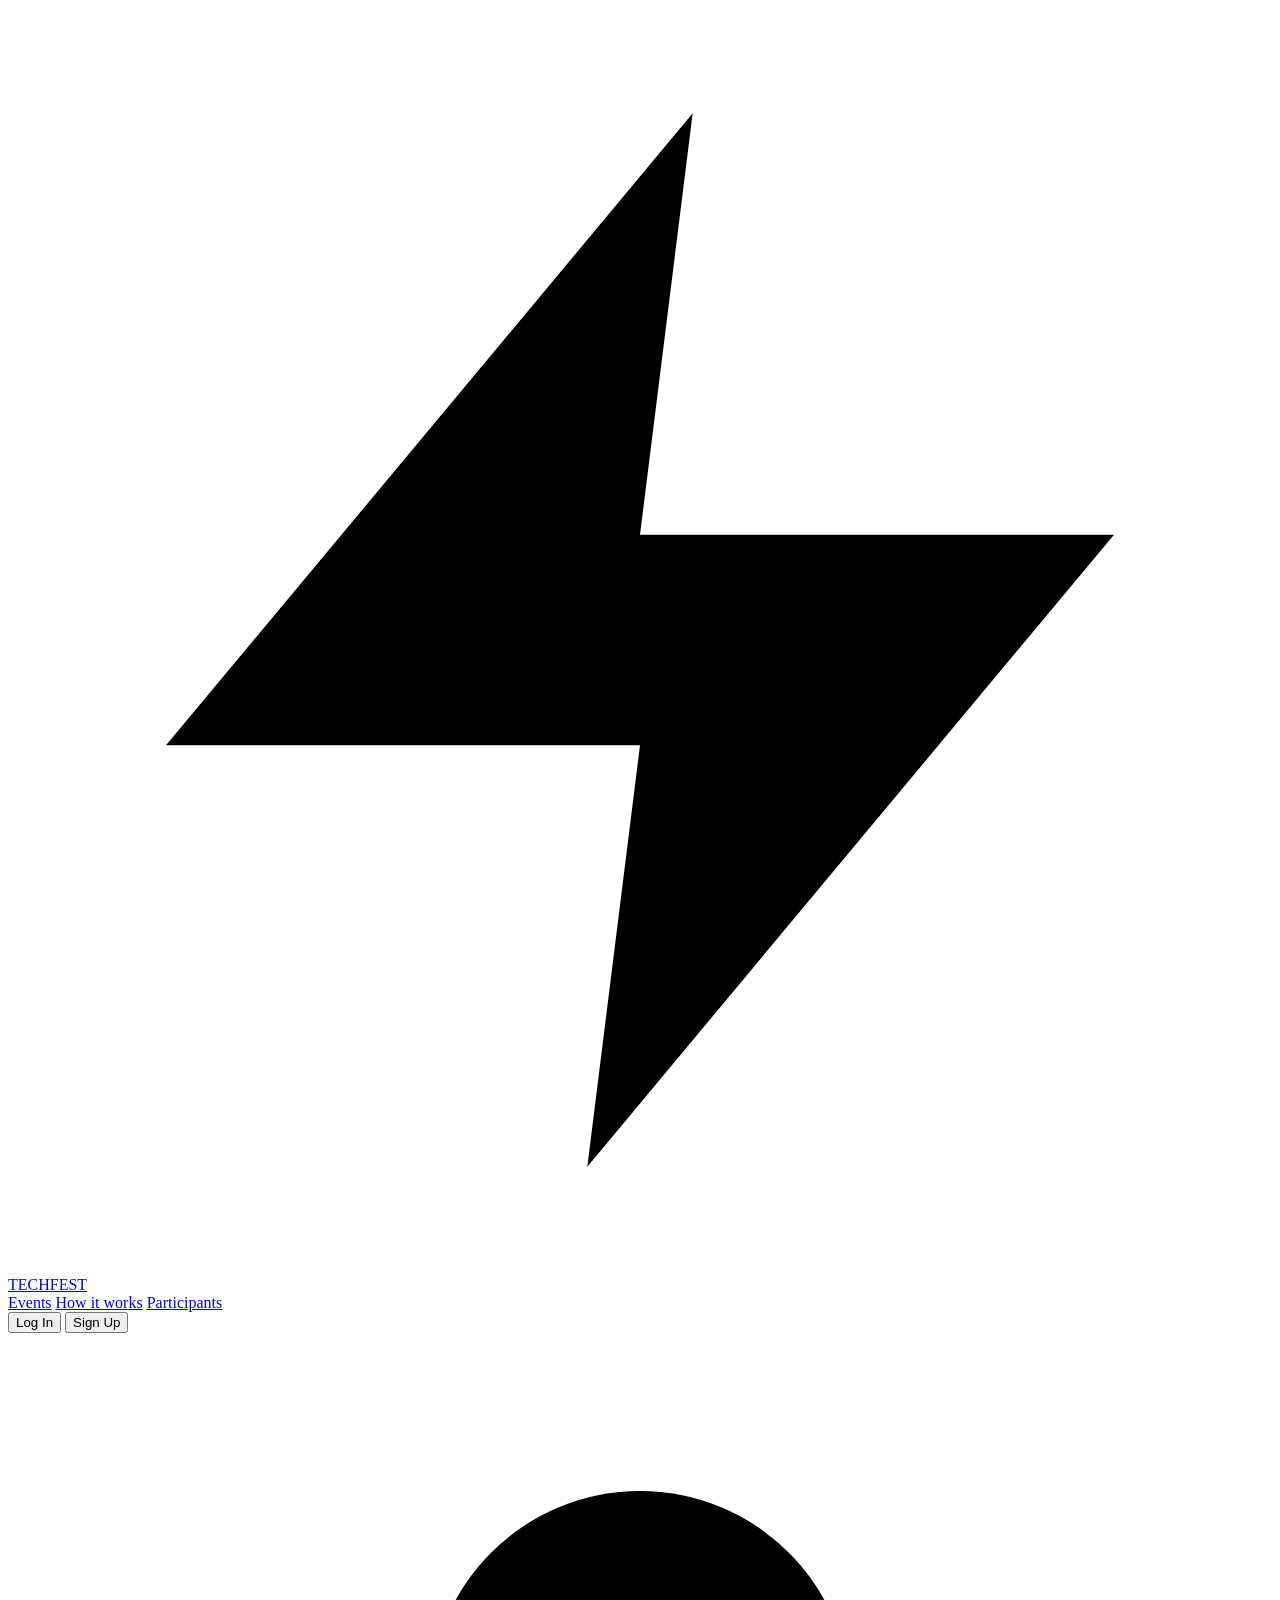
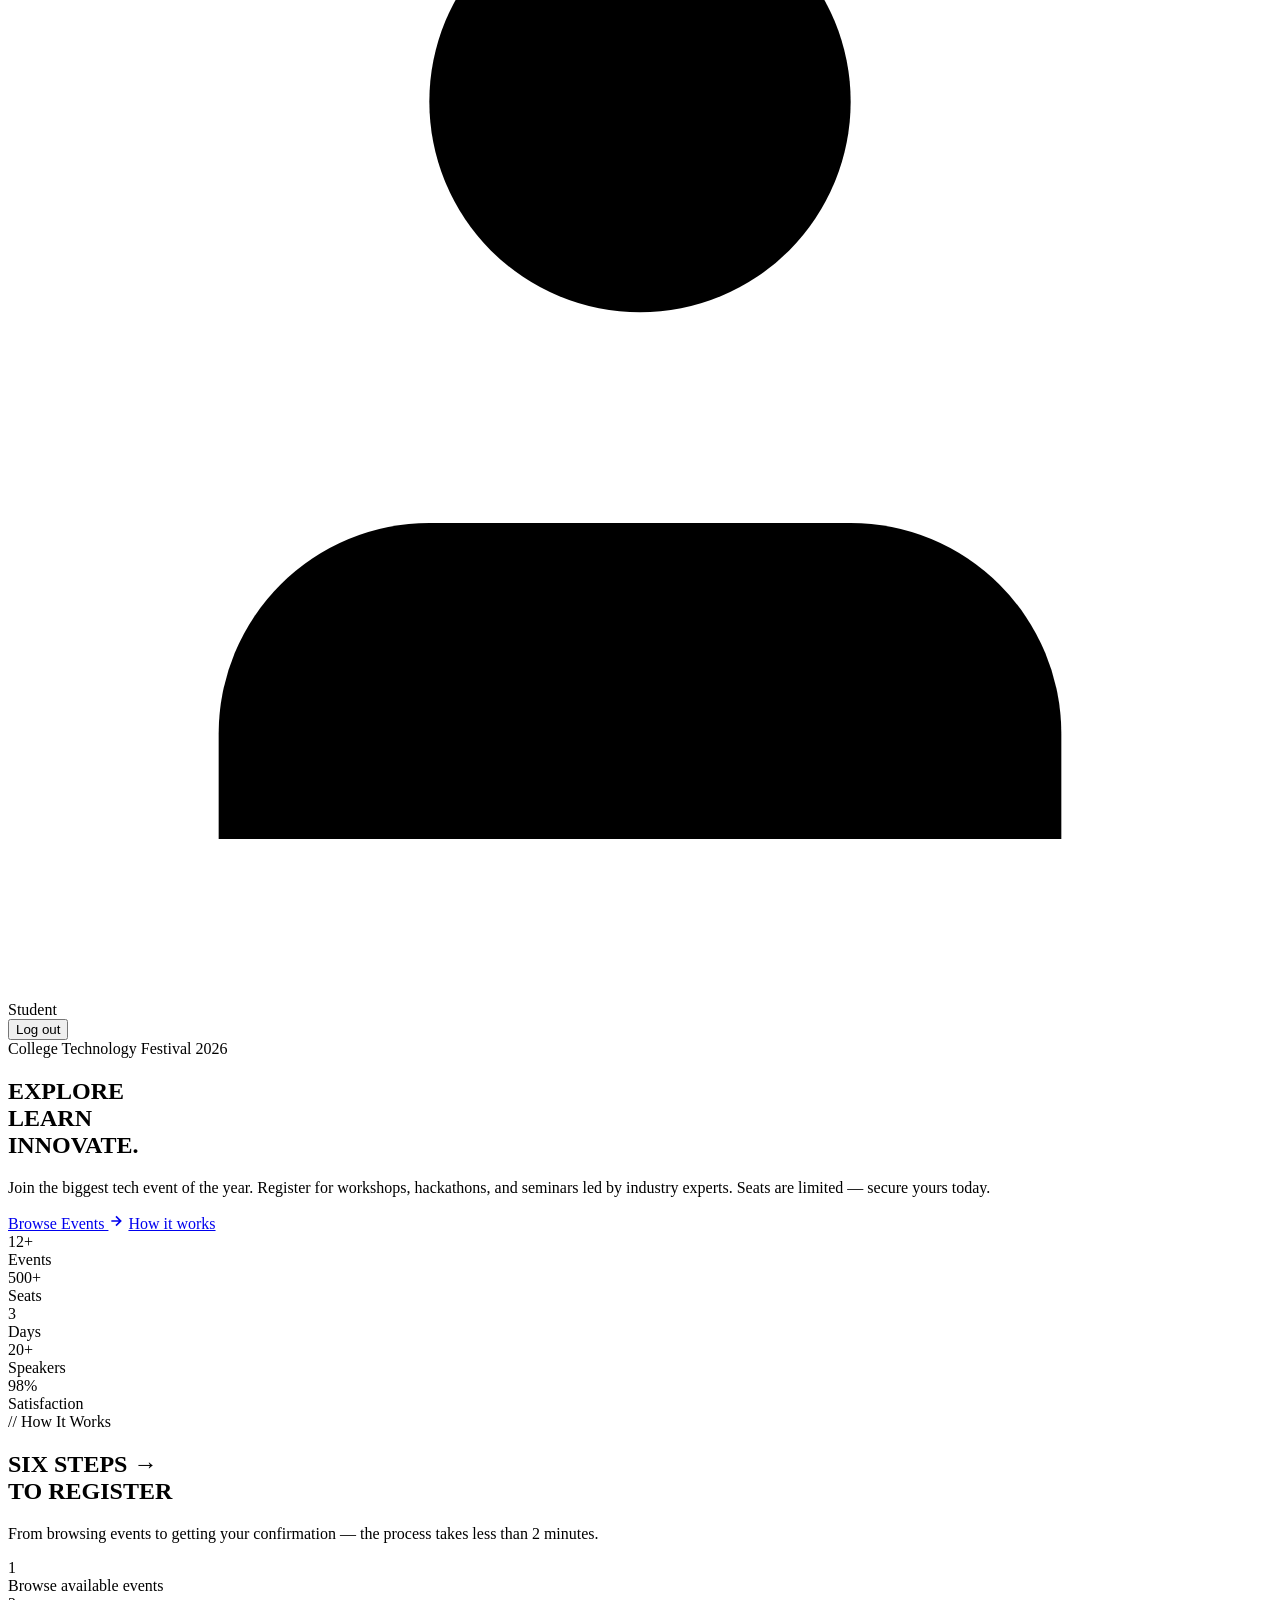
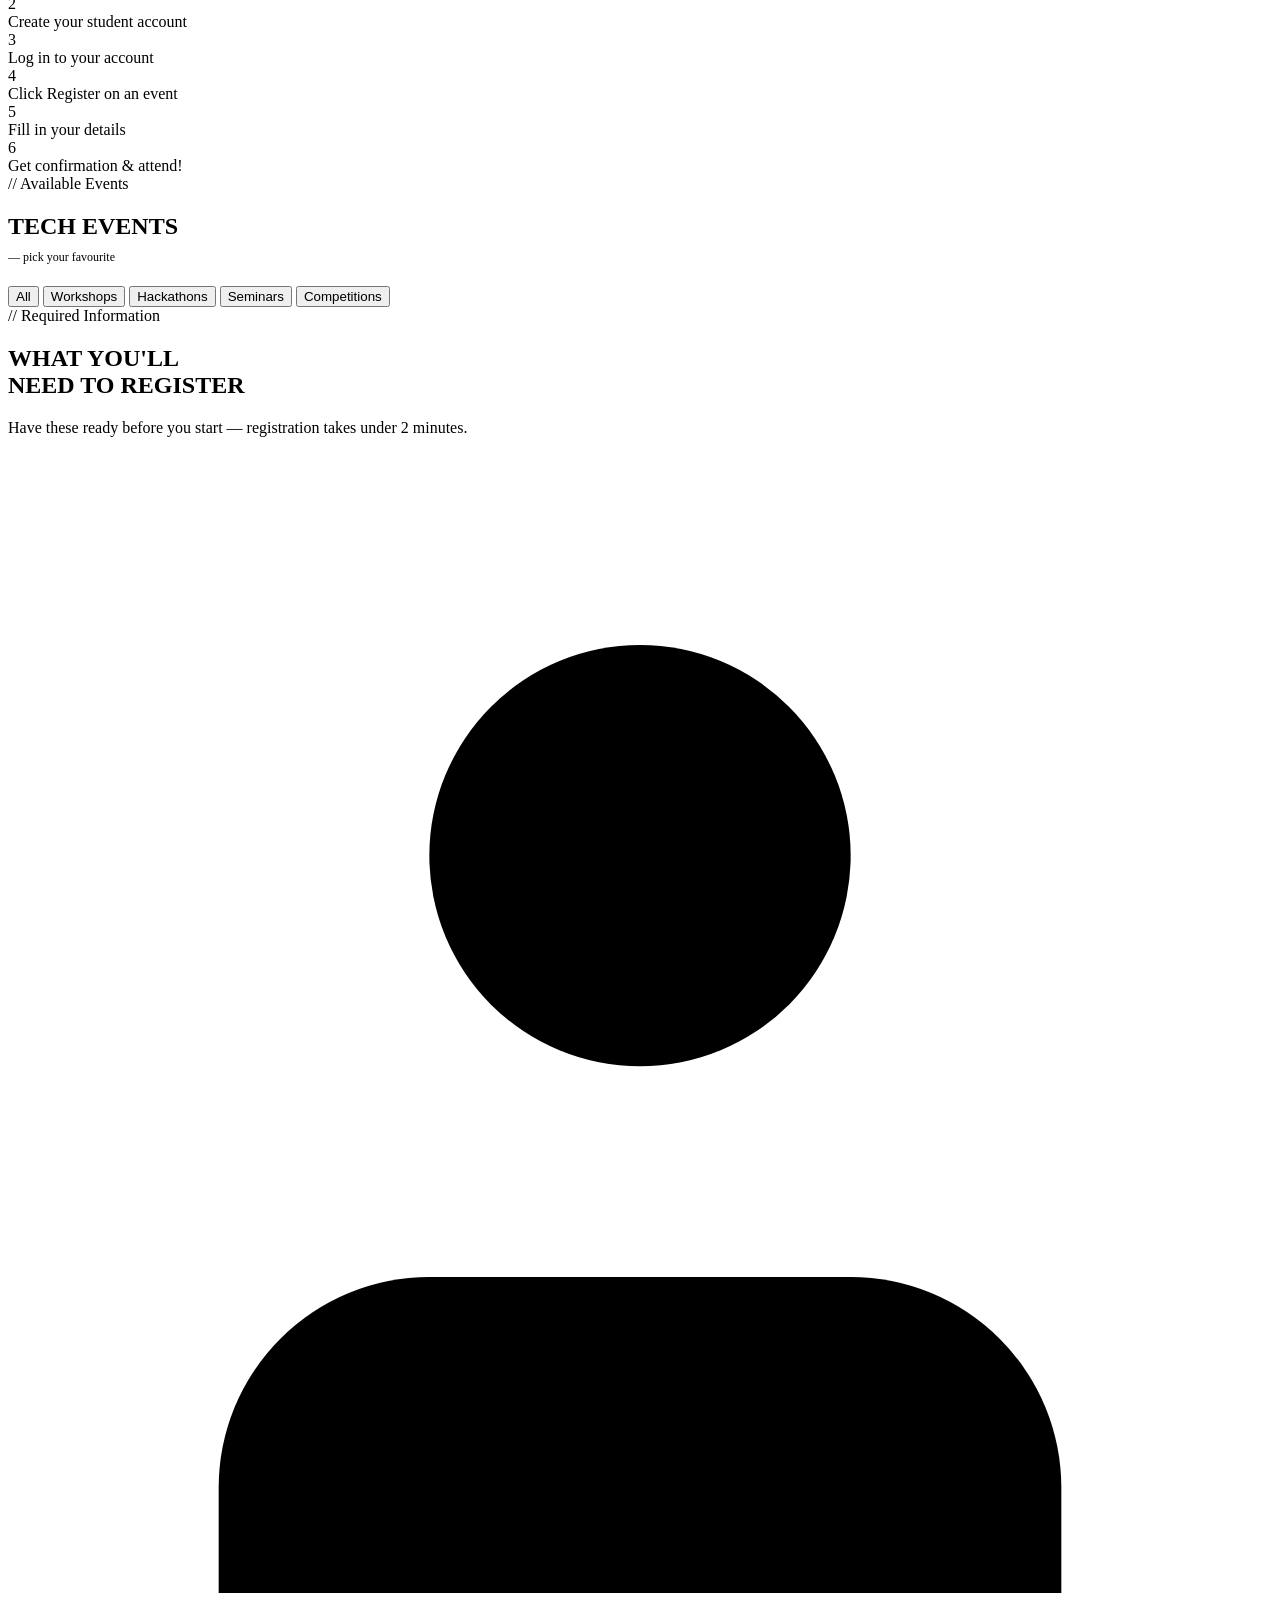
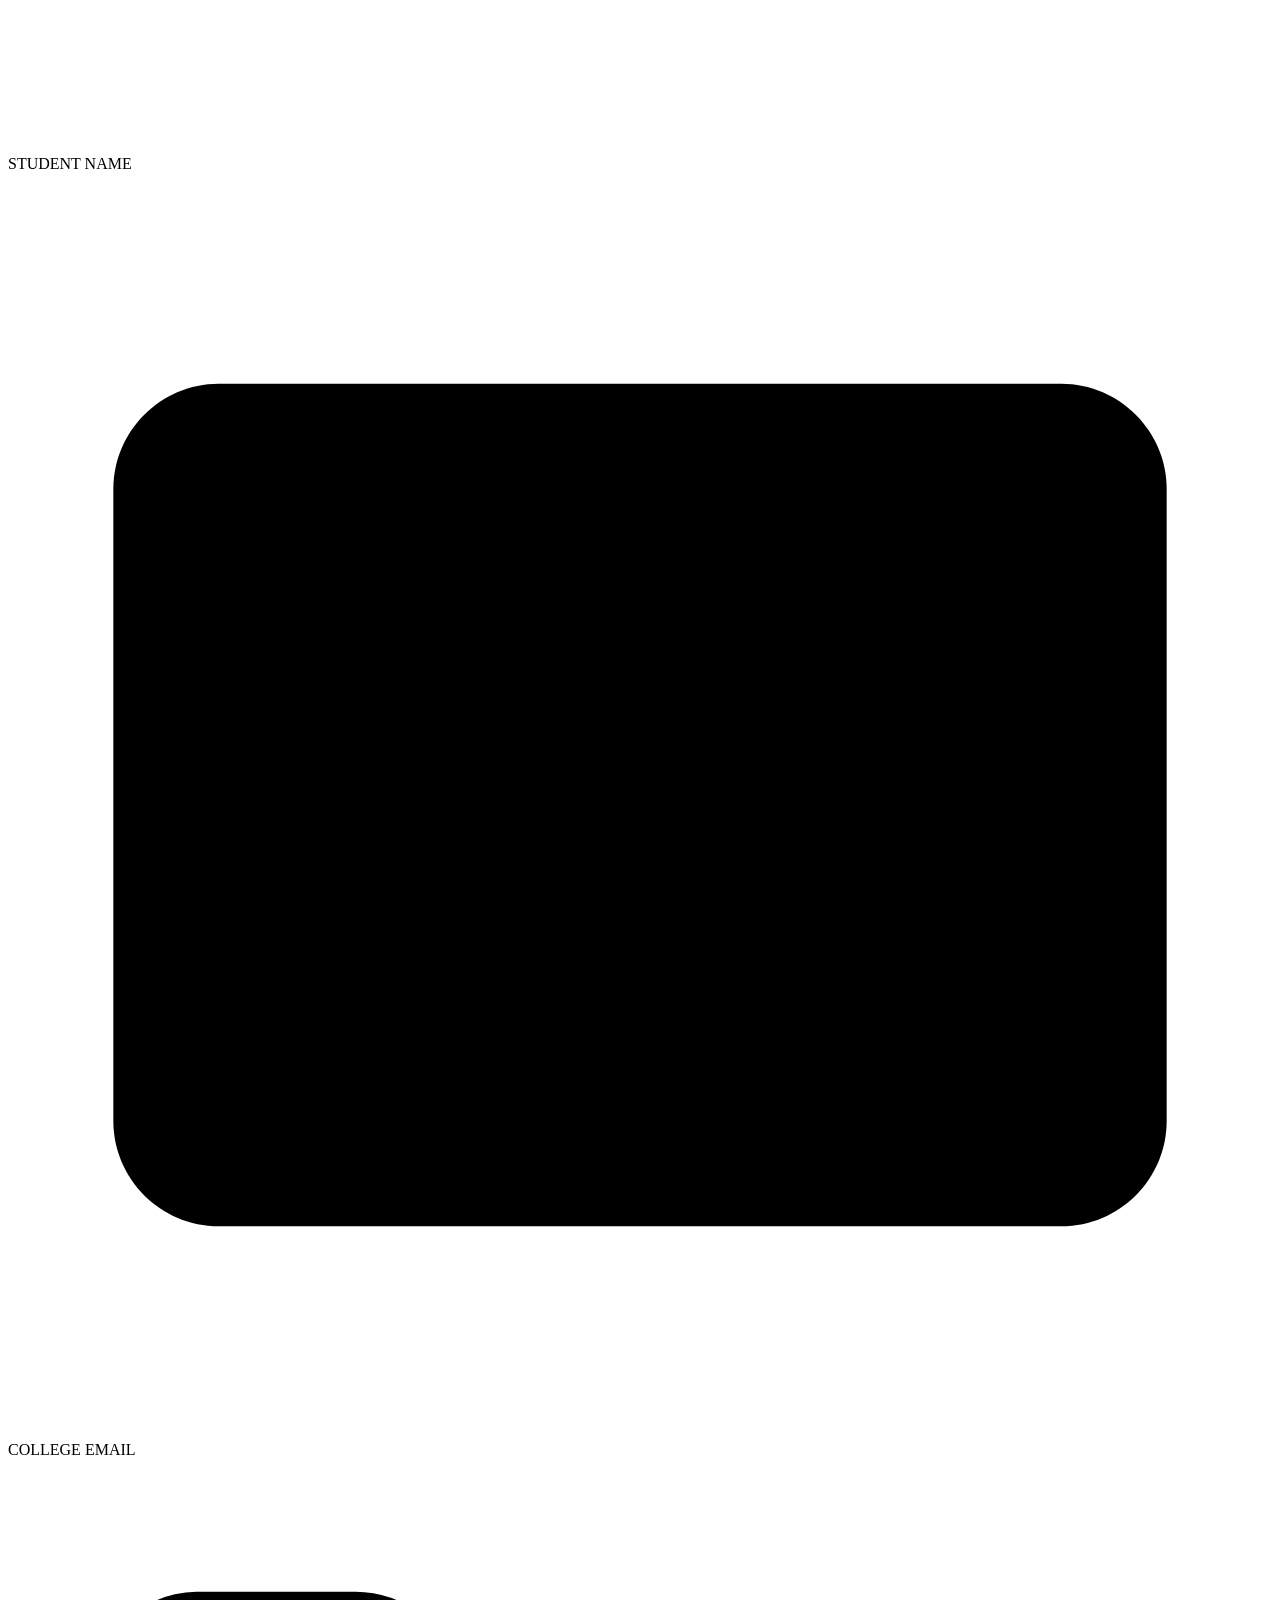
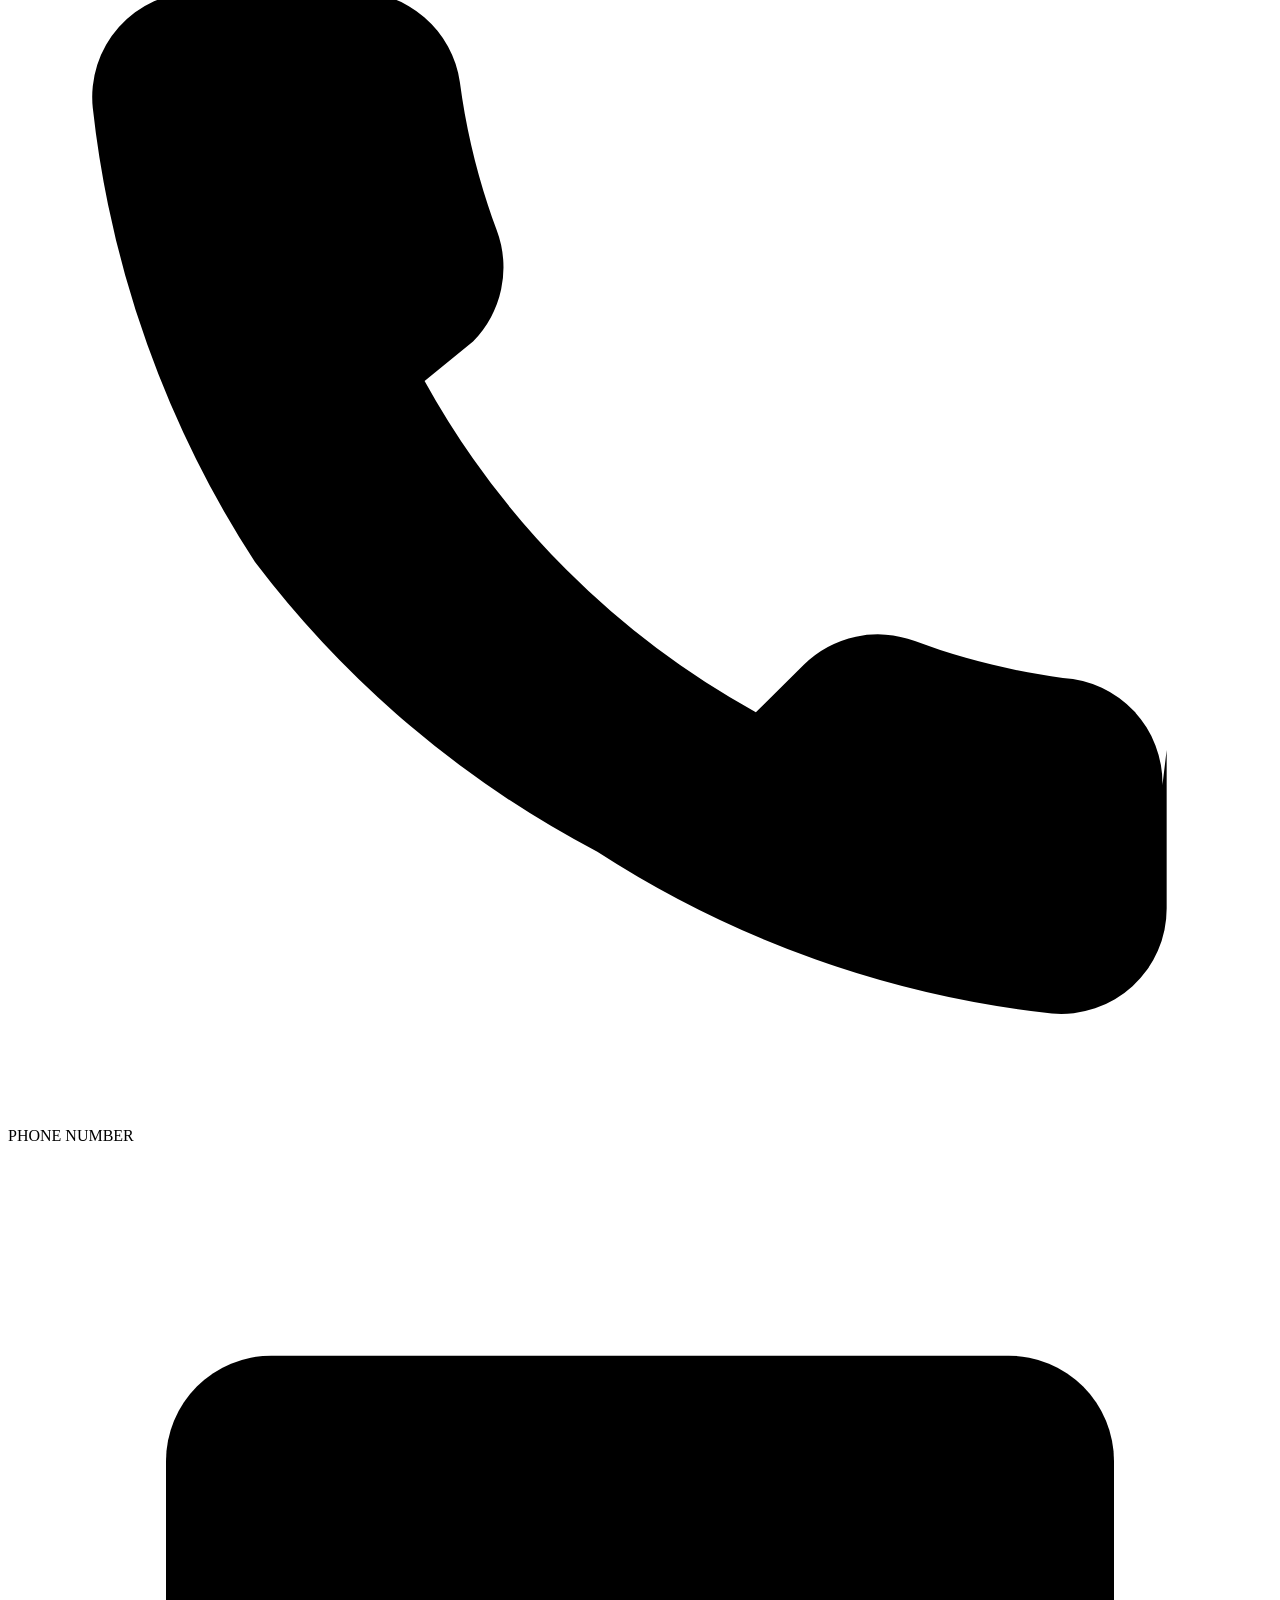
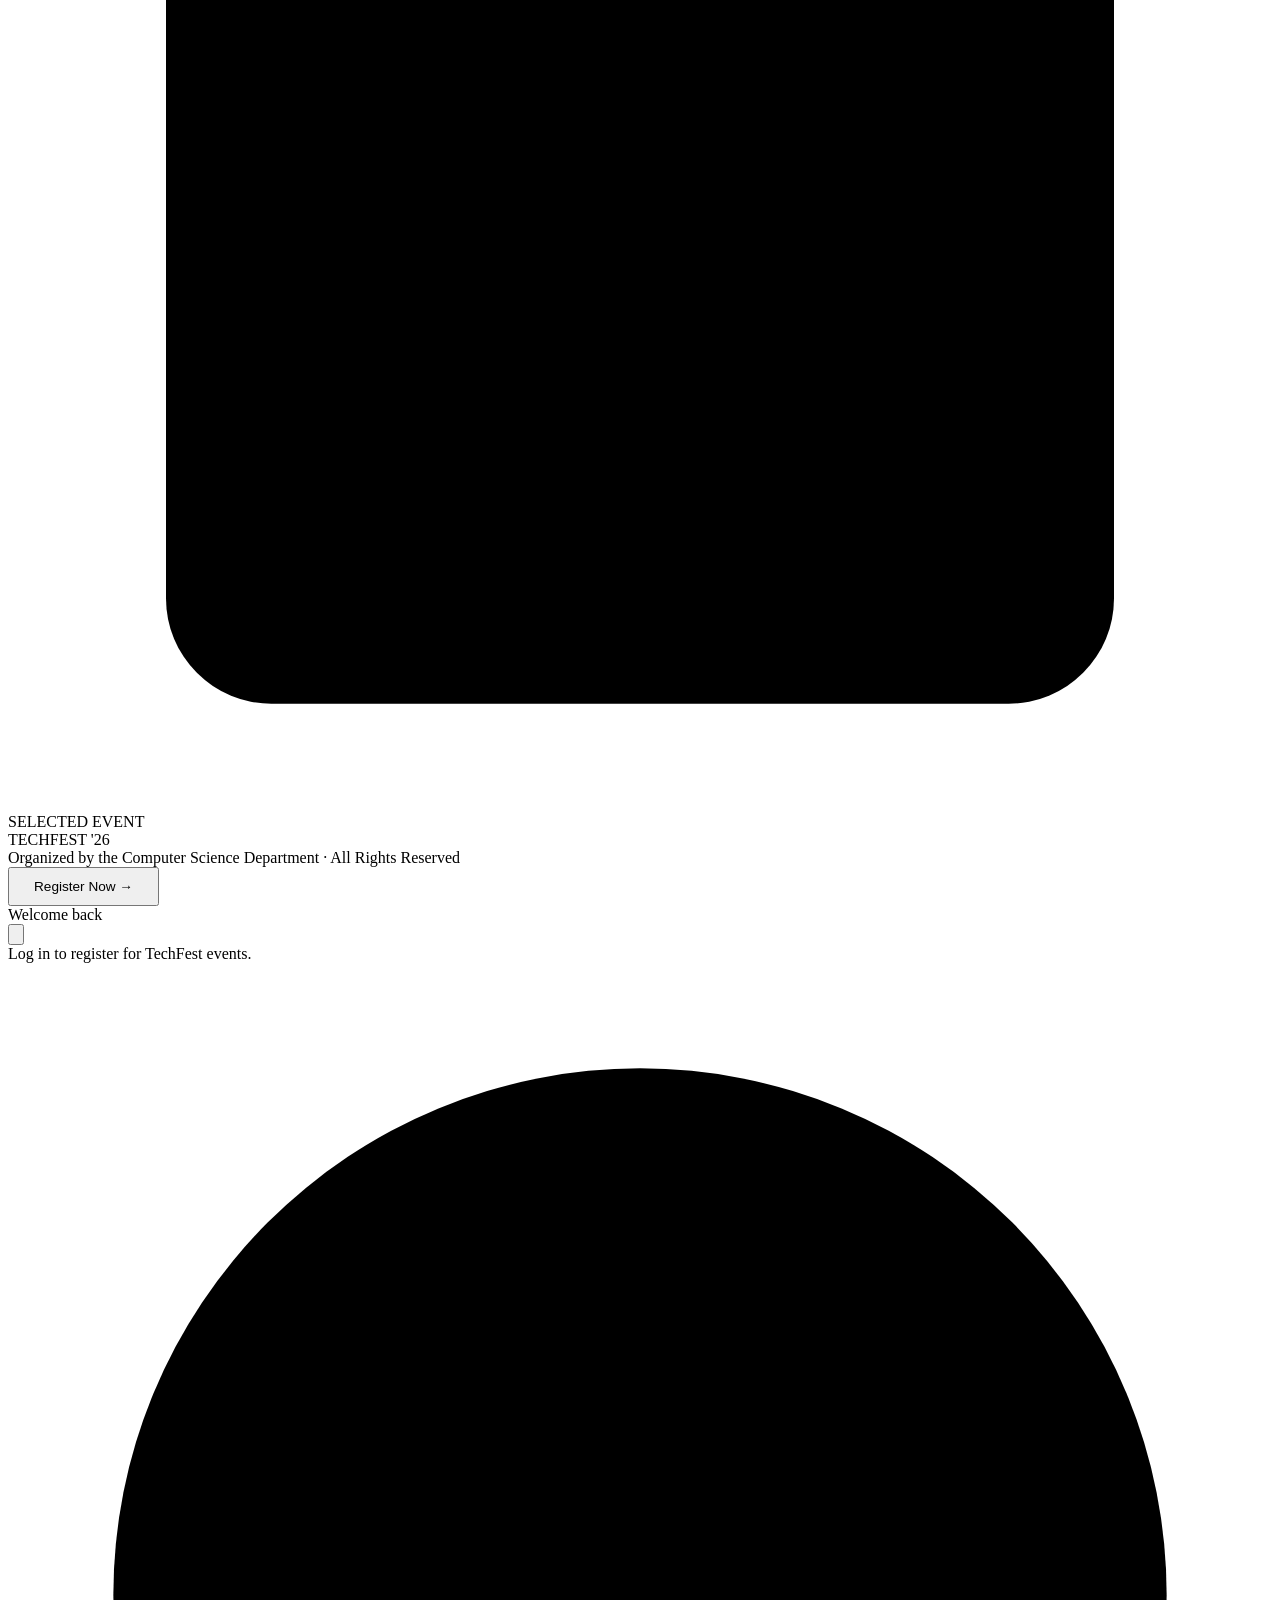
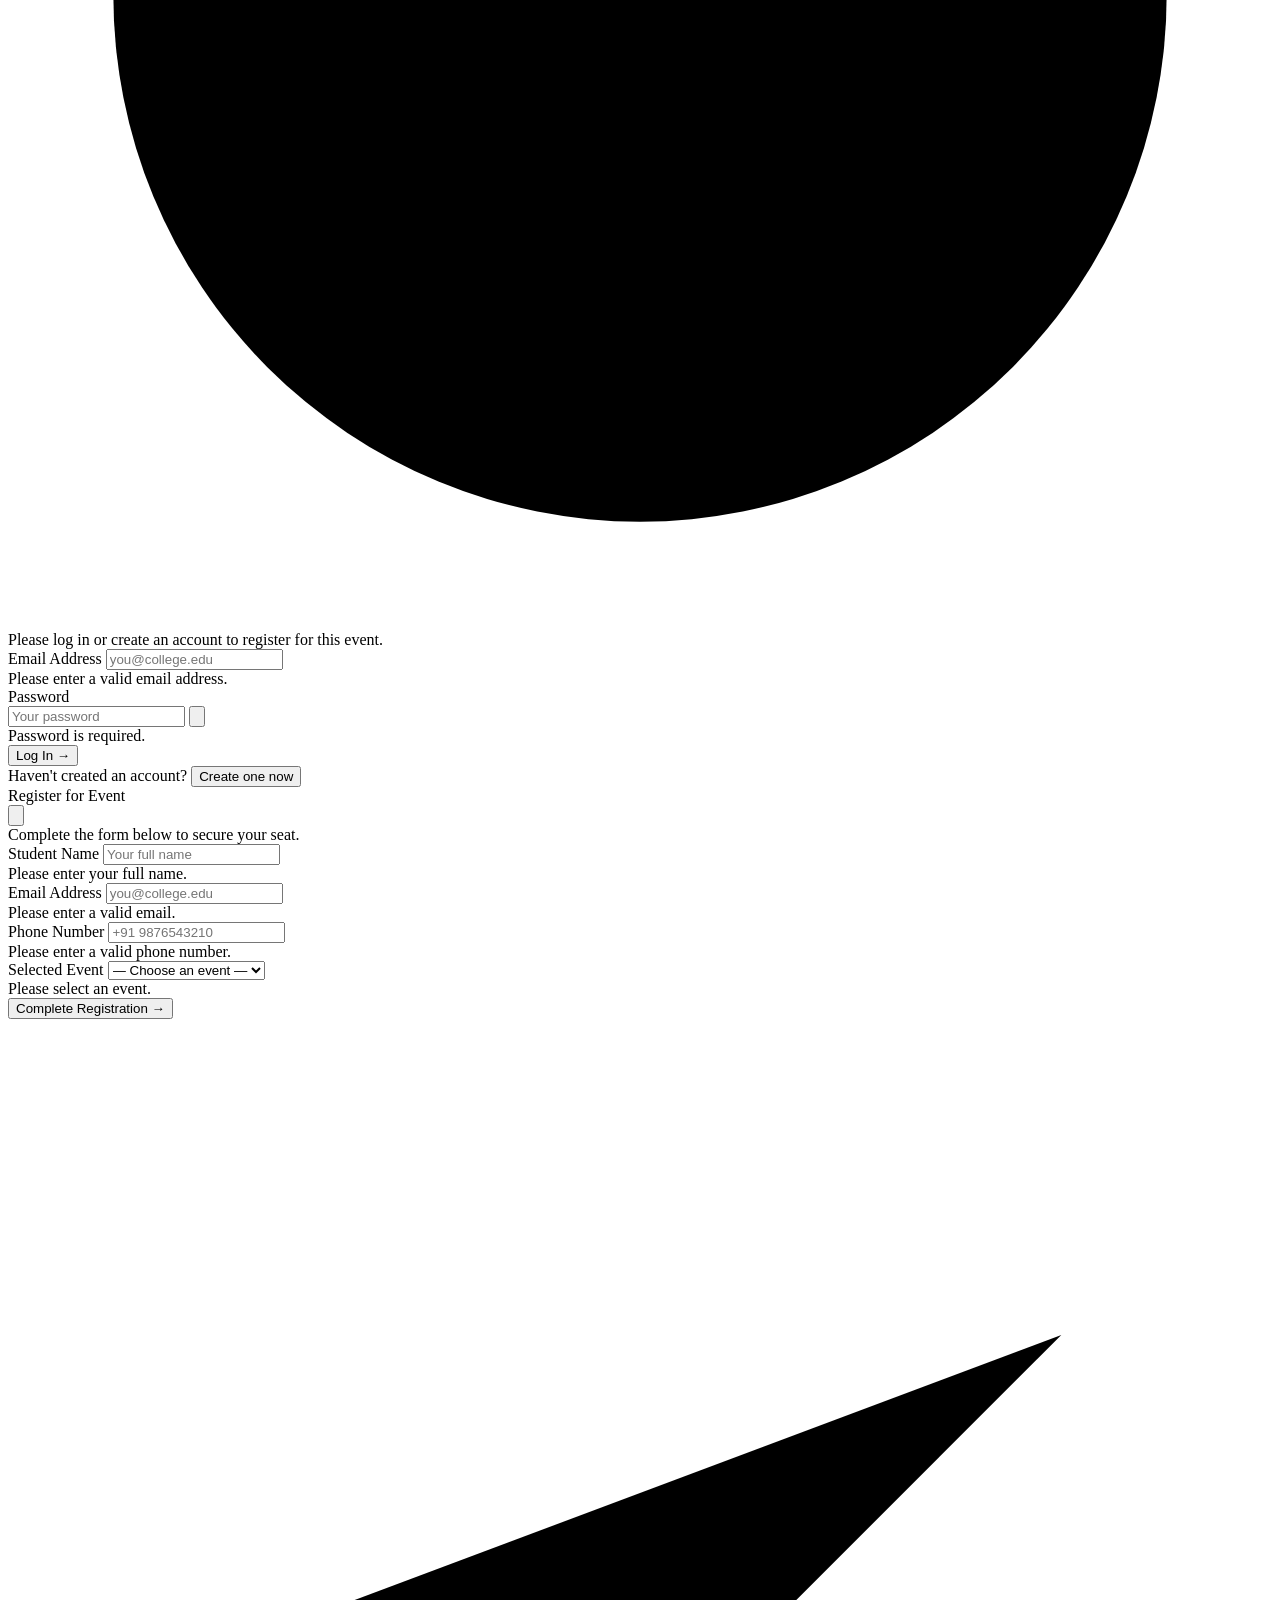
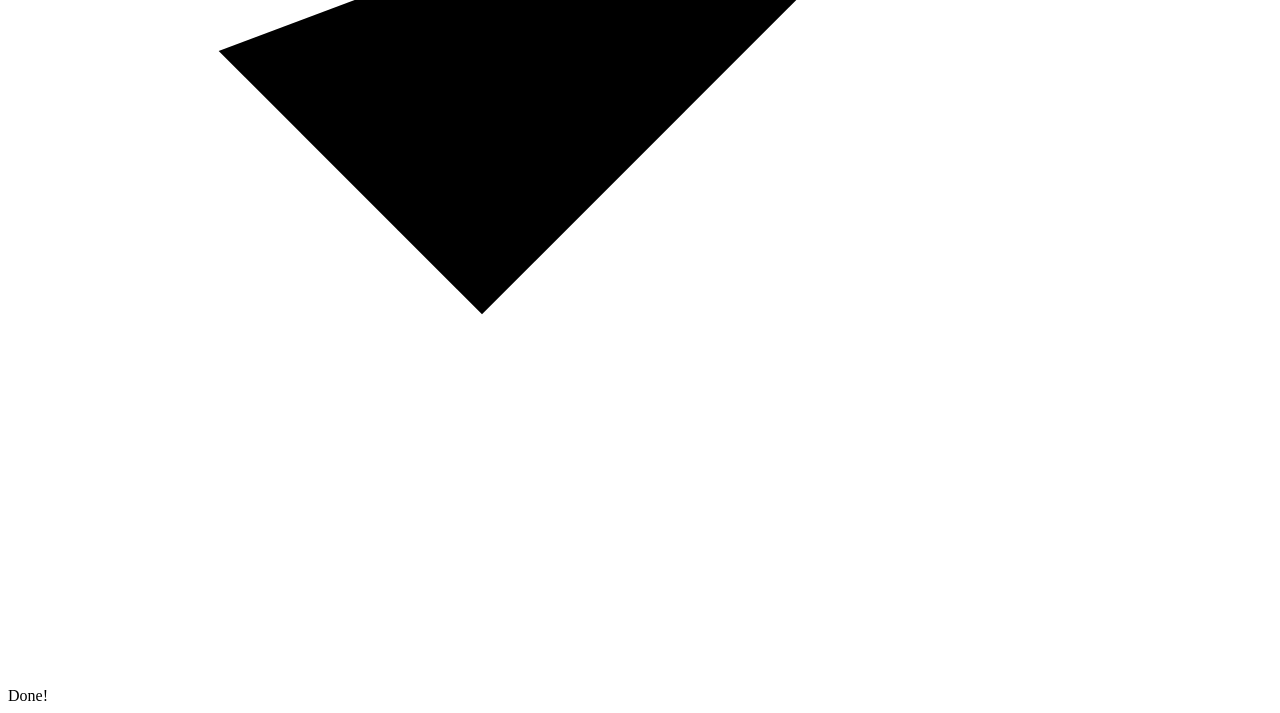
==== Frontend/index.html @ 097c116a "feat: Add index.html (landing page)" ====
<!DOCTYPE html>
<html lang="en">

<head>
    <meta charset="UTF-8" />
    <meta name="viewport" content="width=device-width, initial-scale=1.0" />
    <title>TechFest — College Technology Festival</title>
    <link
        href="https://fonts.googleapis.com/css2?family=Syne:wght@400;600;700;800&family=DM+Sans:ital,wght@0,300;0,400;0,500;1,300&display=swap"
        rel="stylesheet" />
    <link rel="stylesheet" href="style.css" />
</head>

<body>

    <!-- NAV -->
    <nav>
        <a href="#" class="nav-logo">
            <div class="dot"><svg viewBox="0 0 24 24">
                    <path d="M13 2L3 14h9l-1 8 10-12h-9l1-8z" />
                </svg></div>
            TECHFEST
        </a>
        <div class="nav-links">
            <a href="#events">Events</a>
            <a href="#steps">How it works</a>
            <a href="#participants">Participants</a>
        </div>
        <!-- Guest buttons -->
        <div class="nav-auth" id="navGuest">
            <button class="btn-nav-login" onclick="openAuthModal('login')">Log In</button>
            <button class="btn-nav-signup" onclick="openAuthModal('signup')">Sign Up</button>
        </div>
        <!-- Logged-in state -->
        <div class="nav-user" id="navUser">
            <div class="user-pill">
                <svg viewBox="0 0 24 24" stroke-width="2">
                    <path d="M20 21v-2a4 4 0 0 0-4-4H8a4 4 0 0 0-4 4v2" />
                    <circle cx="12" cy="7" r="4" />
                </svg>
                <span id="navUserName">Student</span>
            </div>
            <button class="btn-logout" onclick="logout()">Log out</button>
        </div>
    </nav>

    <!-- HERO -->
    <section class="hero">
        <div>
            <div class="hero-tag"><span></span> College Technology Festival 2026</div>
            <h1 class="hero-title">
                EXPLORE<br>
                <span class="outline">LEARN</span><br>
                <span class="accent">INNOVATE.</span>
            </h1>
            <p class="hero-sub">Join the biggest tech event of the year. Register for workshops, hackathons, and
                seminars led by industry experts. Seats are limited — secure yours today.</p>
            <div class="hero-btns">
                <a href="#events" class="btn-primary">Browse Events <svg width="16" height="16" viewBox="0 0 24 24"
                        fill="none" stroke="currentColor" stroke-width="2.5">
                        <path d="M5 12h14M12 5l7 7-7 7" />
                    </svg></a>
                <a href="#steps" class="btn-ghost">How it works</a>
            </div>
        </div>
    </section>

    <!-- STATS -->
    <div class="stats-strip">
        <div class="stat">
            <div class="stat-num">12+</div>
            <div class="stat-label">Events</div>
        </div>
        <div class="stat-divider"></div>
        <div class="stat">
            <div class="stat-num">500+</div>
            <div class="stat-label">Seats</div>
        </div>
        <div class="stat-divider"></div>
        <div class="stat">
            <div class="stat-num">3</div>
            <div class="stat-label">Days</div>
        </div>
        <div class="stat-divider"></div>
        <div class="stat">
            <div class="stat-num">20+</div>
            <div class="stat-label">Speakers</div>
        </div>
        <div class="stat-divider"></div>
        <div class="stat">
            <div class="stat-num">98%</div>
            <div class="stat-label">Satisfaction</div>
        </div>
    </div>

    <!-- STEPS -->
    <section class="steps-section" id="steps">
        <div class="steps-header fade-up">
            <div>
                <div class="section-tag">// How It Works</div>
                <h2 class="section-title">SIX STEPS <span style="color:var(--green)">→</span><br>TO REGISTER</h2>
            </div>
            <p class="section-sub">From browsing events to getting your confirmation — the process takes less than 2
                minutes.</p>
        </div>
        <div class="steps-grid fade-up">
            <div class="step">
                <div class="step-num active">1</div>
                <div class="step-label">Browse available events</div>
            </div>
            <div class="step">
                <div class="step-num">2</div>
                <div class="step-label">Create your student account</div>
            </div>
            <div class="step">
                <div class="step-num">3</div>
                <div class="step-label">Log in to your account</div>
            </div>
            <div class="step">
                <div class="step-num">4</div>
                <div class="step-label">Click Register on an event</div>
            </div>
            <div class="step">
                <div class="step-num">5</div>
                <div class="step-label">Fill in your details</div>
            </div>
            <div class="step">
                <div class="step-num">6</div>
                <div class="step-label">Get confirmation &amp; attend!</div>
            </div>
        </div>
    </section>

    <!-- EVENTS -->
    <section id="events">
        <div class="events-header fade-up">
            <div>
                <div class="section-tag">// Available Events</div>
                <h2 class="section-title">TECH EVENTS<br><span
                        style="font-size:0.5em;color:var(--gray);font-weight:400;letter-spacing:0">— pick your
                        favourite</span></h2>
            </div>
            <div class="category-tabs">
                <button class="tab-btn active" onclick="filterEvents('all',this)">All</button>
                <button class="tab-btn" onclick="filterEvents('workshop',this)">Workshops</button>
                <button class="tab-btn" onclick="filterEvents('hackathon',this)">Hackathons</button>
                <button class="tab-btn" onclick="filterEvents('seminar',this)">Seminars</button>
                <button class="tab-btn" onclick="filterEvents('competition',this)">Competitions</button>
            </div>
        </div>
        <div class="events-grid" id="eventsGrid"></div>
    </section>

    <!-- REQUIREMENTS -->
    <section class="docs-section" id="requirements">
        <div class="fade-up">
            <div class="section-tag">// Required Information</div>
            <h2 class="section-title">WHAT YOU'LL<br><span style="color:var(--green)">NEED TO REGISTER</span></h2>
            <p class="section-sub" style="margin-bottom:0">Have these ready before you start — registration takes under
                2 minutes.</p>
        </div>
        <div class="docs-pills fade-up" style="margin-top:50px">
            <div class="doc-pill"><svg viewBox="0 0 24 24" stroke-width="2">
                    <path d="M20 21v-2a4 4 0 0 0-4-4H8a4 4 0 0 0-4 4v2" />
                    <circle cx="12" cy="7" r="4" />
                </svg>STUDENT NAME</div>
            <div class="doc-pill outline"><svg viewBox="0 0 24 24" stroke-width="2">
                    <path d="M4 4h16c1.1 0 2 .9 2 2v12c0 1.1-.9 2-2 2H4c-1.1 0-2-.9-2-2V6c0-1.1.9-2 2-2z" />
                    <polyline points="22,6 12,13 2,6" />
                </svg>COLLEGE EMAIL</div>
            <div class="doc-pill"><svg viewBox="0 0 24 24" stroke-width="2">
                    <path
                        d="M22 16.92v3a2 2 0 0 1-2.18 2 19.79 19.79 0 0 1-8.63-3.07A19.5 19.5 0 0 1 4.69 13.35 19.79 19.79 0 0 1 1.61 4.73 2 2 0 0 1 3.58 2.52H6.58a2 2 0 0 1 2 1.72c.127.96.361 1.903.7 2.81a2 2 0 0 1-.45 2.11L7.91 9.91a16 16 0 0 0 6.29 6.29l.91-.9a2 2 0 0 1 2.11-.45c.907.339 1.85.573 2.81.7A2 2 0 0 1 21.92 17.58z" />
                </svg>PHONE NUMBER</div>
            <div class="doc-pill outline"><svg viewBox="0 0 24 24" stroke-width="2">
                    <rect x="3" y="4" width="18" height="18" rx="2" ry="2" />
                    <line x1="16" y1="2" x2="16" y2="6" />
                    <line x1="8" y1="2" x2="8" y2="6" />
                    <line x1="3" y1="10" x2="21" y2="10" />
                </svg>SELECTED EVENT</div>
        </div>
    </section>



    <footer>
        <div class="footer-logo">TECH<span>FEST</span> '26</div>
        <div class="footer-text">Organized by the Computer Science Department · All Rights Reserved</div>
        <button class="btn-primary" onclick="document.getElementById('events').scrollIntoView({behavior:'smooth'})"
            style="padding:10px 24px;font-size:0.85rem">Register Now →</button>
    </footer>

    <!-- ═══════════════════════════════════════════
     AUTH MODAL  (Login / Sign Up)
═══════════════════════════════════════════ -->
    <div class="modal-overlay" id="authOverlay" onclick="closeAuthOutside(event)">
        <div class="modal">

            <!-- LOGIN FORM -->
            <div id="loginView">
                <div class="modal-header">
                    <div>
                        <div class="modal-title">Welcome back</div>
                    </div>
                    <button class="modal-close" onclick="closeAuth()">
                        <svg viewBox="0 0 24 24" stroke-width="2">
                            <line x1="18" y1="6" x2="6" y2="18" />
                            <line x1="6" y1="6" x2="18" y2="18" />
                        </svg>
                    </button>
                </div>
                <div class="modal-subtitle">Log in to register for TechFest events.</div>

                <div class="auth-hint" id="authHint">
                    <svg viewBox="0 0 24 24" stroke-width="2">
                        <circle cx="12" cy="12" r="10" />
                        <line x1="12" y1="8" x2="12" y2="12" />
                        <line x1="12" y1="16" x2="12.01" y2="16" />
                    </svg>
                    <span>Please log in or create an account to register for this event.</span>
                </div>

                <form id="loginForm" novalidate>
                    <div class="form-group">
                        <label class="form-label">Email Address</label>
                        <input type="email" class="form-control" id="loginEmail" placeholder="you@college.edu" />
                        <div class="form-error" id="loginEmailErr">Please enter a valid email address.</div>
                    </div>
                    <div class="form-group">
                        <label class="form-label">Password</label>
                        <div class="pass-wrap">
                            <input type="password" class="form-control" id="loginPass" placeholder="Your password" />
                            <button type="button" class="pass-eye" onclick="togglePass('loginPass',this)" tabindex="-1">
                                <svg viewBox="0 0 24 24" stroke-width="2">
                                    <path d="M1 12s4-8 11-8 11 8 11 8-4 8-11 8-11-8-11-8z" />
                                    <circle cx="12" cy="12" r="3" />
                                </svg>
                            </button>
                        </div>
                        <div class="form-error" id="loginPassErr">Password is required.</div>
                    </div>
                    <button type="submit" class="btn-submit" id="loginBtn">Log In →</button>
                </form>
                <div class="auth-switch">
                    Haven't created an account? <button type="button" onclick="switchToSignup()">Create one now</button>
                </div>
            </div>

            <!-- SIGNUP FORM -->
            <div id="signupView" style="display:none">
                <div class="modal-header">
                    <div>
                        <div class="modal-title">Create account</div>
                    </div>
                    <button class="modal-close" onclick="closeAuth()">
                        <svg viewBox="0 0 24 24" stroke-width="2">
                            <line x1="18" y1="6" x2="6" y2="18" />
                            <line x1="6" y1="6" x2="18" y2="18" />
                        </svg>
                    </button>
                </div>
                <div class="modal-subtitle">Sign up and join TechFest 2026.</div>

                <form id="signupForm" novalidate>
                    <div class="form-row">
                        <div class="form-group">
                            <label class="form-label">Full Name</label>
                            <input type="text" class="form-control" id="signupName" placeholder="e.g. Alex Johnson" />
                            <div class="form-error" id="signupNameErr">Please enter your full name.</div>
                        </div>
                        <div class="form-group">
                            <label class="form-label">Email Address</label>
                            <input type="email" class="form-control" id="signupEmail" placeholder="you@college.edu" />
                            <div class="form-error" id="signupEmailErr">Please enter a valid email address.</div>
                        </div>
                    </div>
                    <div class="form-row">
                        <div class="form-group">
                            <label class="form-label">Phone Number</label>
                            <input type="tel" class="form-control" id="signupPhone" placeholder="+91 9876543210" />
                            <div class="form-error" id="signupPhoneErr">Please enter a valid phone number.</div>
                        </div>
                        <div class="form-group">
                            <label class="form-label">Branch Name</label>
                            <select class="form-control" id="signupBranch">
                                <option value="">— Select Branch —</option>
                                <option value="B.Tech">B.Tech</option>
                                <option value="MCA">MCA</option>
                            </select>
                            <div class="form-error" id="signupBranchErr">Please select your branch.</div>
                        </div>
                    </div>
                    <div class="form-row">
                        <div class="form-group">
                            <label class="form-label">Year of Passing</label>
                            <select class="form-control" id="signupYear">
                                <option value="">— Select Year —</option>
                                <option value="2026">2026</option>
                                <option value="2027">2027</option>
                                <option value="2028">2028</option>
                                <option value="2029">2029</option>
                                <option value="2030">2030</option>
                                <option value="2031">2031</option>
                            </select>
                            <div class="form-error" id="signupYearErr">Please select your year of passing.</div>
                        </div>
                        <div class="form-group">
                            <label class="form-label">Password</label>
                            <div class="pass-wrap">
                                <input type="password" class="form-control" id="signupPass"
                                    placeholder="Min. 8 characters" />
                                <button type="button" class="pass-eye" onclick="togglePass('signupPass',this)"
                                    tabindex="-1">
                                    <svg viewBox="0 0 24 24" stroke-width="2">
                                        <path d="M1 12s4-8 11-8 11 8 11 8-4 8-11 8-11-8-11-8z" />
                                        <circle cx="12" cy="12" r="3" />
                                    </svg>
                                </button>
                            </div>
                            <div class="form-error" id="signupPassErr">Password must be at least 8 characters.</div>
                        </div>
                    </div>

                    <button type="submit" class="btn-submit" id="signupBtn">Create Account →</button>
                </form>
                <div class="auth-switch">
                    Already have an account? <button type="button" onclick="switchToLogin()">Log in instead</button>
                </div>
            </div>

        </div>
    </div>

    <!-- ═══════════════════════════════════════════
     REGISTRATION MODAL  (logged-in only)
═══════════════════════════════════════════ -->
    <div class="modal-overlay" id="regOverlay" onclick="closeRegOutside(event)">
        <div class="modal" style="max-width:520px">
            <div class="modal-header">
                <div class="modal-title">Register for Event</div>
                <button class="modal-close" onclick="closeReg()">
                    <svg viewBox="0 0 24 24" stroke-width="2">
                        <line x1="18" y1="6" x2="6" y2="18" />
                        <line x1="6" y1="6" x2="18" y2="18" />
                    </svg>
                </button>
            </div>
            <div class="modal-subtitle">Complete the form below to secure your seat.</div>
            <form id="registrationForm" novalidate>
                <div class="form-row">
                    <div class="form-group">
                        <label class="form-label">Student Name</label>
                        <input type="text" class="form-control" id="studentName" placeholder="Your full name" />
                        <div class="form-error" id="nameErr">Please enter your full name.</div>
                    </div>
                    <div class="form-group">
                        <label class="form-label">Email Address</label>
                        <input type="email" class="form-control" id="studentEmail" placeholder="you@college.edu" />
                        <div class="form-error" id="emailErr">Please enter a valid email.</div>
                    </div>
                </div>
                <div class="form-row">
                    <div class="form-group">
                        <label class="form-label">Phone Number</label>
                        <input type="tel" class="form-control" id="studentPhone" placeholder="+91 9876543210" />
                        <div class="form-error" id="phoneErr">Please enter a valid phone number.</div>
                    </div>
                    <div class="form-group">
                        <label class="form-label">Selected Event</label>
                        <select class="form-control" id="selectedEvent">
                            <option value="">— Choose an event —</option>
                        </select>
                        <div class="form-error" id="eventErr">Please select an event.</div>
                    </div>
                </div>
                <button type="submit" class="btn-submit" id="submitBtn">Complete Registration →</button>
            </form>
        </div>
    </div>

    <!-- TOAST -->
    <div class="toast" id="toast">
        <svg viewBox="0 0 24 24" stroke-width="2.5">
            <polyline points="20 6 9 17 4 12" />
        </svg>
        <span id="toastMsg">Done!</span>
    </div>

    <script src="script.js"></script>
</body>

</html>
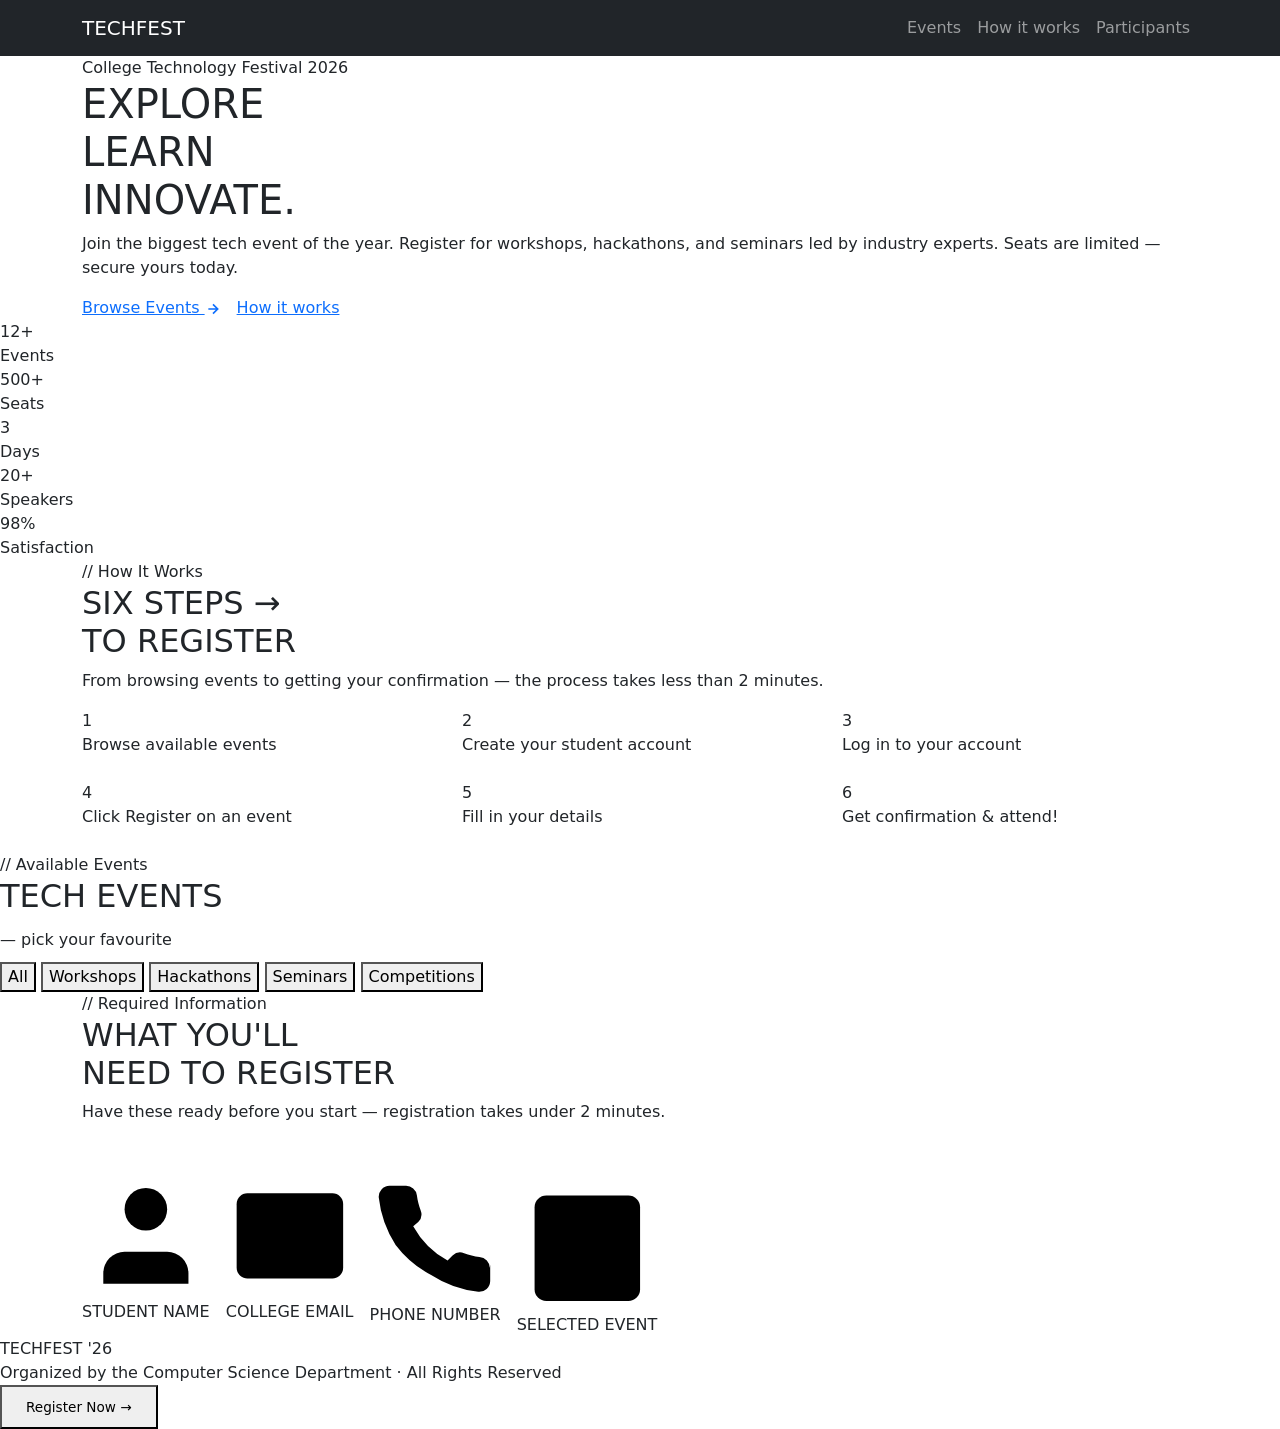
==== commit 5da7c9ae: "Added bootstrap cdn,utility classes,containers,js bundle" ====
--- a/Frontend/index.html
+++ b/Frontend/index.html
@@ -4,6 +4,9 @@
 <head>
     <meta charset="UTF-8" />
     <meta name="viewport" content="width=device-width, initial-scale=1.0" />
+
+    <link href="https://cdn.jsdelivr.net/npm/bootstrap@5.3.2/dist/css/bootstrap.min.css" rel="stylesheet"><!-- Bootstrap CSS -->
+
     <title>TechFest — College Technology Festival</title>
     <link
         href="https://fonts.googleapis.com/css2?family=Syne:wght@400;600;700;800&family=DM+Sans:ital,wght@0,300;0,400;0,500;1,300&display=swap"
@@ -14,39 +17,40 @@
 <body>
 
     <!-- NAV -->
-    <nav>
-        <a href="#" class="nav-logo">
-            <div class="dot"><svg viewBox="0 0 24 24">
-                    <path d="M13 2L3 14h9l-1 8 10-12h-9l1-8z" />
-                </svg></div>
-            TECHFEST
-        </a>
-        <div class="nav-links">
-            <a href="#events">Events</a>
-            <a href="#steps">How it works</a>
-            <a href="#participants">Participants</a>
-        </div>
-        <!-- Guest buttons -->
-        <div class="nav-auth" id="navGuest">
-            <button class="btn-nav-login" onclick="openAuthModal('login')">Log In</button>
-            <button class="btn-nav-signup" onclick="openAuthModal('signup')">Sign Up</button>
-        </div>
-        <!-- Logged-in state -->
-        <div class="nav-user" id="navUser">
-            <div class="user-pill">
-                <svg viewBox="0 0 24 24" stroke-width="2">
-                    <path d="M20 21v-2a4 4 0 0 0-4-4H8a4 4 0 0 0-4 4v2" />
-                    <circle cx="12" cy="7" r="4" />
-                </svg>
-                <span id="navUserName">Student</span>
-            </div>
-            <button class="btn-logout" onclick="logout()">Log out</button>
-        </div>
-    </nav>
+    <nav class="navbar navbar-expand-lg navbar-dark bg-dark"><!-- Using Bootstrap navbar for responsiveness -->
+<div class="container">
+
+<a class="navbar-brand" href="#">TECHFEST</a>
+
+<button class="navbar-toggler" data-bs-toggle="collapse" data-bs-target="#navMenu">
+<span class="navbar-toggler-icon"></span>
+</button>
+
+<div class="collapse navbar-collapse" id="navMenu">
+<ul class="navbar-nav ms-auto">
+
+<li class="nav-item">
+<a class="nav-link" href="#events">Events</a>
+</li>
+
+<li class="nav-item">
+<a class="nav-link" href="#steps">How it works</a>
+</li>
+
+<li class="nav-item">
+<a class="nav-link" href="#participants">Participants</a>
+</li>
+
+</ul>
+</div>
+</div>
+</nav>
+        
 
     <!-- HERO -->
     <section class="hero">
-        <div>
+        <div class="container"><!-- Bootstrap container for consistent padding -->
+
             <div class="hero-tag"><span></span> College Technology Festival 2026</div>
             <h1 class="hero-title">
                 EXPLORE<br>
@@ -55,7 +59,10 @@
             </h1>
             <p class="hero-sub">Join the biggest tech event of the year. Register for workshops, hackathons, and
                 seminars led by industry experts. Seats are limited — secure yours today.</p>
-            <div class="hero-btns">
+             
+                <!-- Using Bootstrap utility classes for spacing -->
+            <div class="hero-btns d-flex gap-3">
+
                 <a href="#events" class="btn-primary">Browse Events <svg width="16" height="16" viewBox="0 0 24 24"
                         fill="none" stroke="currentColor" stroke-width="2.5">
                         <path d="M5 12h14M12 5l7 7-7 7" />
@@ -95,38 +102,44 @@
 
     <!-- STEPS -->
     <section class="steps-section" id="steps">
-        <div class="steps-header fade-up">
-            <div>
-                <div class="section-tag">// How It Works</div>
-                <h2 class="section-title">SIX STEPS <span style="color:var(--green)">→</span><br>TO REGISTER</h2>
-            </div>
-            <p class="section-sub">From browsing events to getting your confirmation — the process takes less than 2
-                minutes.</p>
-        </div>
-        <div class="steps-grid fade-up">
-            <div class="step">
-                <div class="step-num active">1</div>
-                <div class="step-label">Browse available events</div>
-            </div>
-            <div class="step">
-                <div class="step-num">2</div>
-                <div class="step-label">Create your student account</div>
-            </div>
-            <div class="step">
-                <div class="step-num">3</div>
-                <div class="step-label">Log in to your account</div>
-            </div>
-            <div class="step">
-                <div class="step-num">4</div>
-                <div class="step-label">Click Register on an event</div>
-            </div>
-            <div class="step">
-                <div class="step-num">5</div>
-                <div class="step-label">Fill in your details</div>
-            </div>
-            <div class="step">
-                <div class="step-num">6</div>
-                <div class="step-label">Get confirmation &amp; attend!</div>
+       
+        <!-- Bootstrap container for consistent padding -->
+
+        <div class="container">
+            
+            <div class="steps-header fade-up">
+                <div>
+                    <div class="section-tag">// How It Works</div>
+                    <h2 class="section-title">SIX STEPS <span style="color:var(--green)">→</span><br>TO REGISTER</h2>
+                </div>
+                <p class="section-sub">From browsing events to getting your confirmation — the process takes less than 2
+                    minutes.</p>
+            </div>
+            <div class="steps-grid fade-up row">
+                <div class="step col-md-4 mb-4">
+                    <div class="step-num active">1</div>
+                    <div class="step-label">Browse available events</div>
+                </div>
+                <div class="step col-md-4 mb-4">
+                    <div class="step-num">2</div>
+                    <div class="step-label">Create your student account</div>
+                </div>
+                <div class="step col-md-4 mb-4">
+                    <div class="step-num">3</div>
+                    <div class="step-label">Log in to your account</div>
+                </div>
+                <div class="step col-md-4 mb-4">
+                    <div class="step-num">4</div>
+                    <div class="step-label">Click Register on an event</div>
+                </div>
+                <div class="step col-md-4 mb-4">
+                    <div class="step-num">5</div>
+                    <div class="step-label">Fill in your details</div>
+                </div>
+                <div class="step col-md-4 mb-4">
+                    <div class="step-num">6</div>
+                    <div class="step-label">Get confirmation &amp; attend!</div>
+                </div>
             </div>
         </div>
     </section>
@@ -153,31 +166,34 @@
 
     <!-- REQUIREMENTS -->
     <section class="docs-section" id="requirements">
-        <div class="fade-up">
-            <div class="section-tag">// Required Information</div>
-            <h2 class="section-title">WHAT YOU'LL<br><span style="color:var(--green)">NEED TO REGISTER</span></h2>
-            <p class="section-sub" style="margin-bottom:0">Have these ready before you start — registration takes under
-                2 minutes.</p>
-        </div>
-        <div class="docs-pills fade-up" style="margin-top:50px">
-            <div class="doc-pill"><svg viewBox="0 0 24 24" stroke-width="2">
-                    <path d="M20 21v-2a4 4 0 0 0-4-4H8a4 4 0 0 0-4 4v2" />
-                    <circle cx="12" cy="7" r="4" />
-                </svg>STUDENT NAME</div>
-            <div class="doc-pill outline"><svg viewBox="0 0 24 24" stroke-width="2">
-                    <path d="M4 4h16c1.1 0 2 .9 2 2v12c0 1.1-.9 2-2 2H4c-1.1 0-2-.9-2-2V6c0-1.1.9-2 2-2z" />
-                    <polyline points="22,6 12,13 2,6" />
-                </svg>COLLEGE EMAIL</div>
-            <div class="doc-pill"><svg viewBox="0 0 24 24" stroke-width="2">
-                    <path
-                        d="M22 16.92v3a2 2 0 0 1-2.18 2 19.79 19.79 0 0 1-8.63-3.07A19.5 19.5 0 0 1 4.69 13.35 19.79 19.79 0 0 1 1.61 4.73 2 2 0 0 1 3.58 2.52H6.58a2 2 0 0 1 2 1.72c.127.96.361 1.903.7 2.81a2 2 0 0 1-.45 2.11L7.91 9.91a16 16 0 0 0 6.29 6.29l.91-.9a2 2 0 0 1 2.11-.45c.907.339 1.85.573 2.81.7A2 2 0 0 1 21.92 17.58z" />
-                </svg>PHONE NUMBER</div>
-            <div class="doc-pill outline"><svg viewBox="0 0 24 24" stroke-width="2">
-                    <rect x="3" y="4" width="18" height="18" rx="2" ry="2" />
-                    <line x1="16" y1="2" x2="16" y2="6" />
-                    <line x1="8" y1="2" x2="8" y2="6" />
-                    <line x1="3" y1="10" x2="21" y2="10" />
-                </svg>SELECTED EVENT</div>
+        <!-- Bootstrap container for consistent padding -->
+        <div class="container">
+            <div class="fade-up">
+                <div class="section-tag">// Required Information</div>
+                <h2 class="section-title">WHAT YOU'LL<br><span style="color:var(--green)">NEED TO REGISTER</span></h2>
+                <p class="section-sub" style="margin-bottom:0">Have these ready before you start — registration takes under
+                    2 minutes.</p>
+            </div>
+            <div class="docs-pills fade-up d-flex flex-wrap gap-3 mt-5">
+                <div class="doc-pill"><svg viewBox="0 0 24 24" stroke-width="2">
+                        <path d="M20 21v-2a4 4 0 0 0-4-4H8a4 4 0 0 0-4 4v2" />
+                        <circle cx="12" cy="7" r="4" />
+                    </svg>STUDENT NAME</div>
+                <div class="doc-pill outline"><svg viewBox="0 0 24 24" stroke-width="2">
+                        <path d="M4 4h16c1.1 0 2 .9 2 2v12c0 1.1-.9 2-2 2H4c-1.1 0-2-.9-2-2V6c0-1.1.9-2 2-2z" />
+                        <polyline points="22,6 12,13 2,6" />
+                    </svg>COLLEGE EMAIL</div>
+                <div class="doc-pill"><svg viewBox="0 0 24 24" stroke-width="2">
+                        <path
+                            d="M22 16.92v3a2 2 0 0 1-2.18 2 19.79 19.79 0 0 1-8.63-3.07A19.5 19.5 0 0 1 4.69 13.35 19.79 19.79 0 0 1 1.61 4.73 2 2 0 0 1 3.58 2.52H6.58a2 2 0 0 1 2 1.72c.127.96.361 1.903.7 2.81a2 2 0 0 1-.45 2.11L7.91 9.91a16 16 0 0 0 6.29 6.29l.91-.9a2 2 0 0 1 2.11-.45c.907.339 1.85.573 2.81.7A2 2 0 0 1 21.92 17.58z" />
+                    </svg>PHONE NUMBER</div>
+                <div class="doc-pill outline"><svg viewBox="0 0 24 24" stroke-width="2">
+                        <rect x="3" y="4" width="18" height="18" rx="2" ry="2" />
+                        <line x1="16" y1="2" x2="16" y2="6" />
+                        <line x1="8" y1="2" x2="8" y2="6" />
+                        <line x1="3" y1="10" x2="21" y2="10" />
+                    </svg>SELECTED EVENT</div>
+            </div>
         </div>
     </section>
 
@@ -386,7 +402,9 @@
         <span id="toastMsg">Done!</span>
     </div>
 
-    <script src="script.js"></script>
+    <!-- Bootstrap JS Bundle (includes Popper) -->
+   <script src="https://cdn.jsdelivr.net/npm/bootstrap@5.3.2/dist/js/bootstrap.bundle.min.js"></script>
+<script src="script.js"></script>
 </body>
 
 </html>
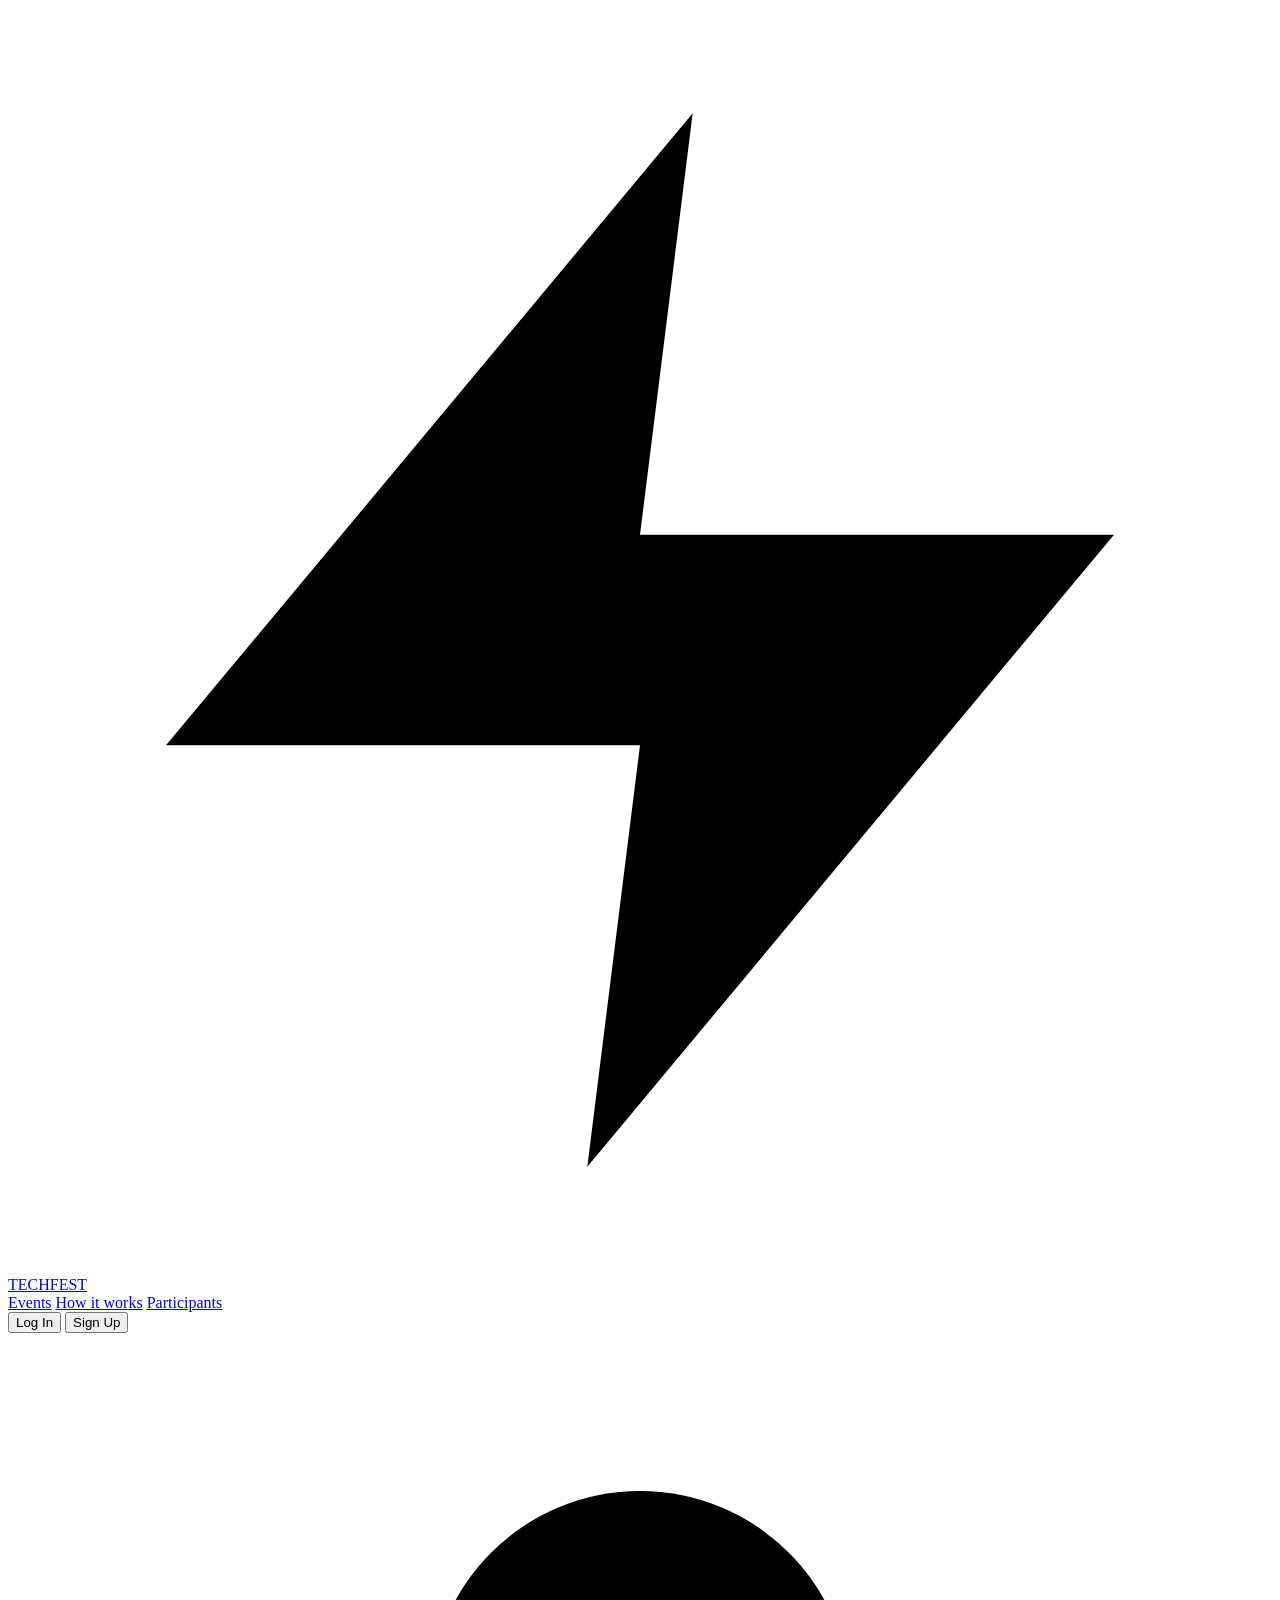
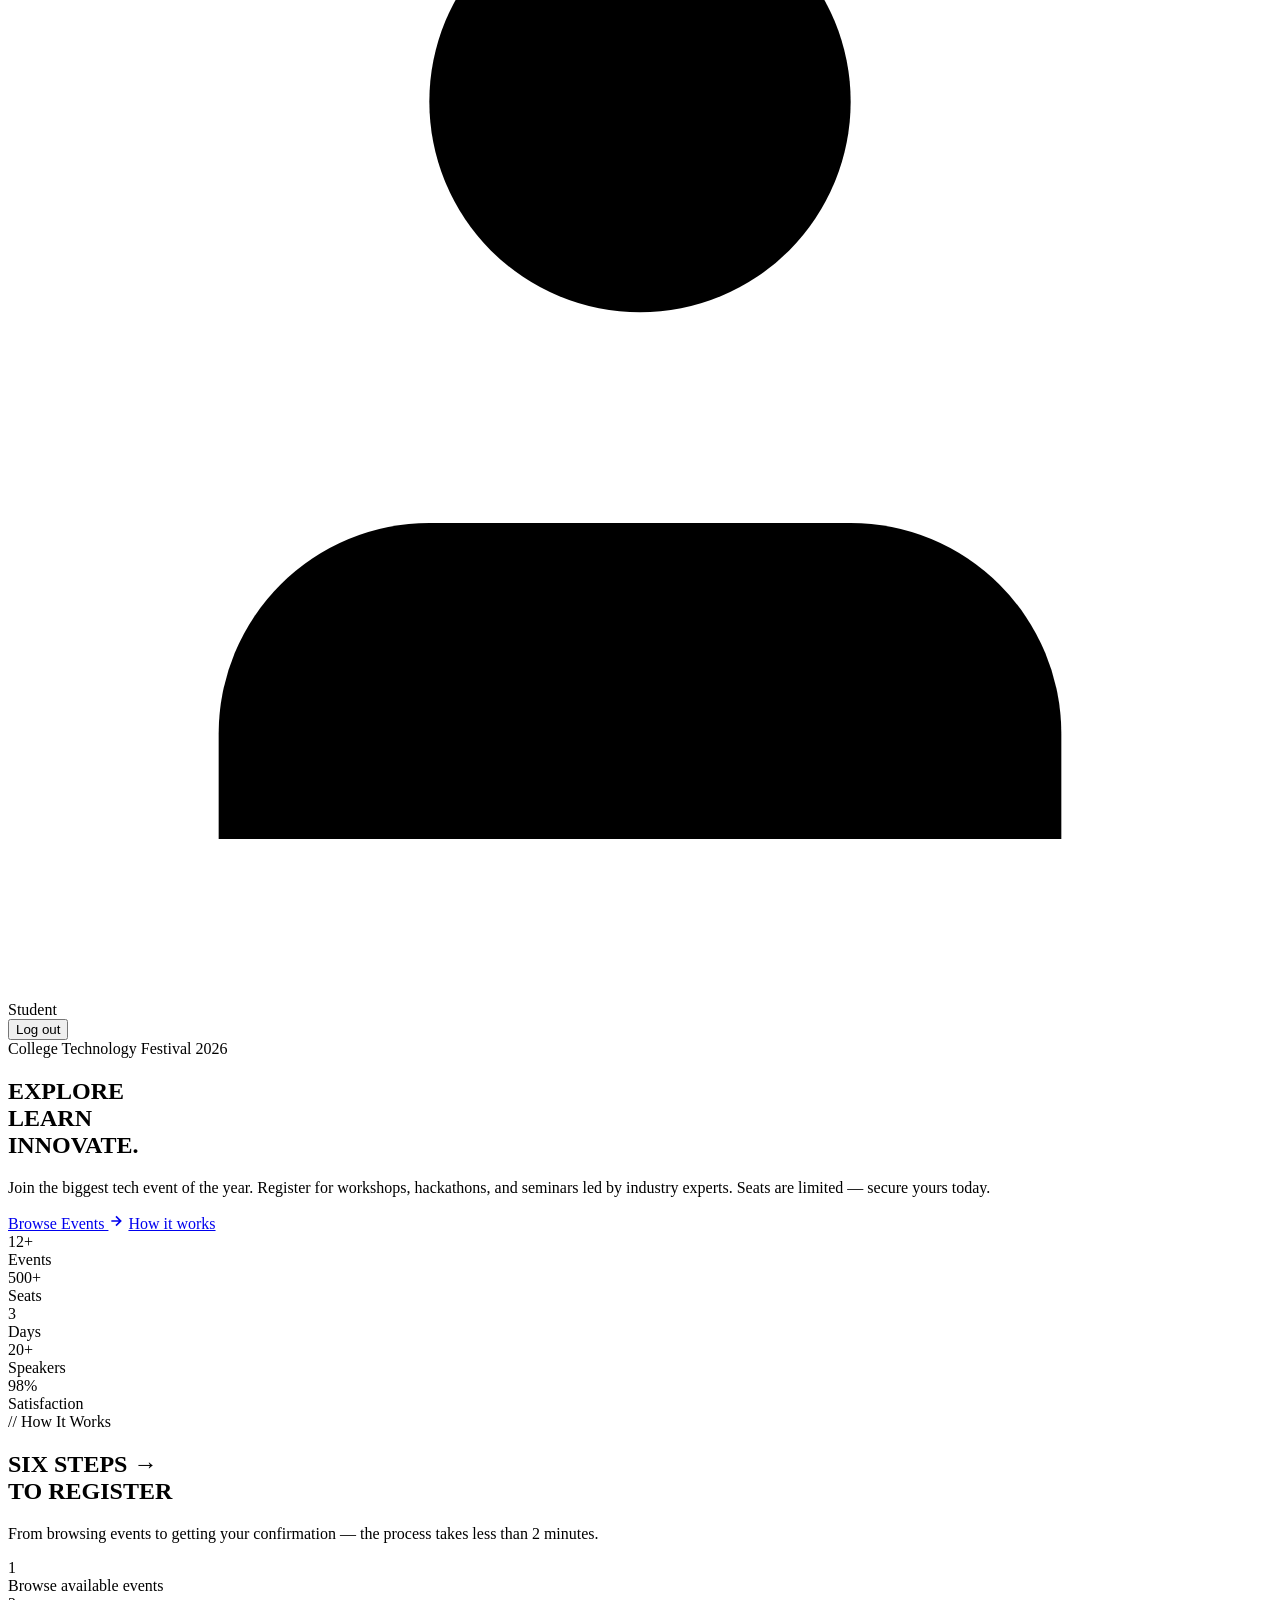
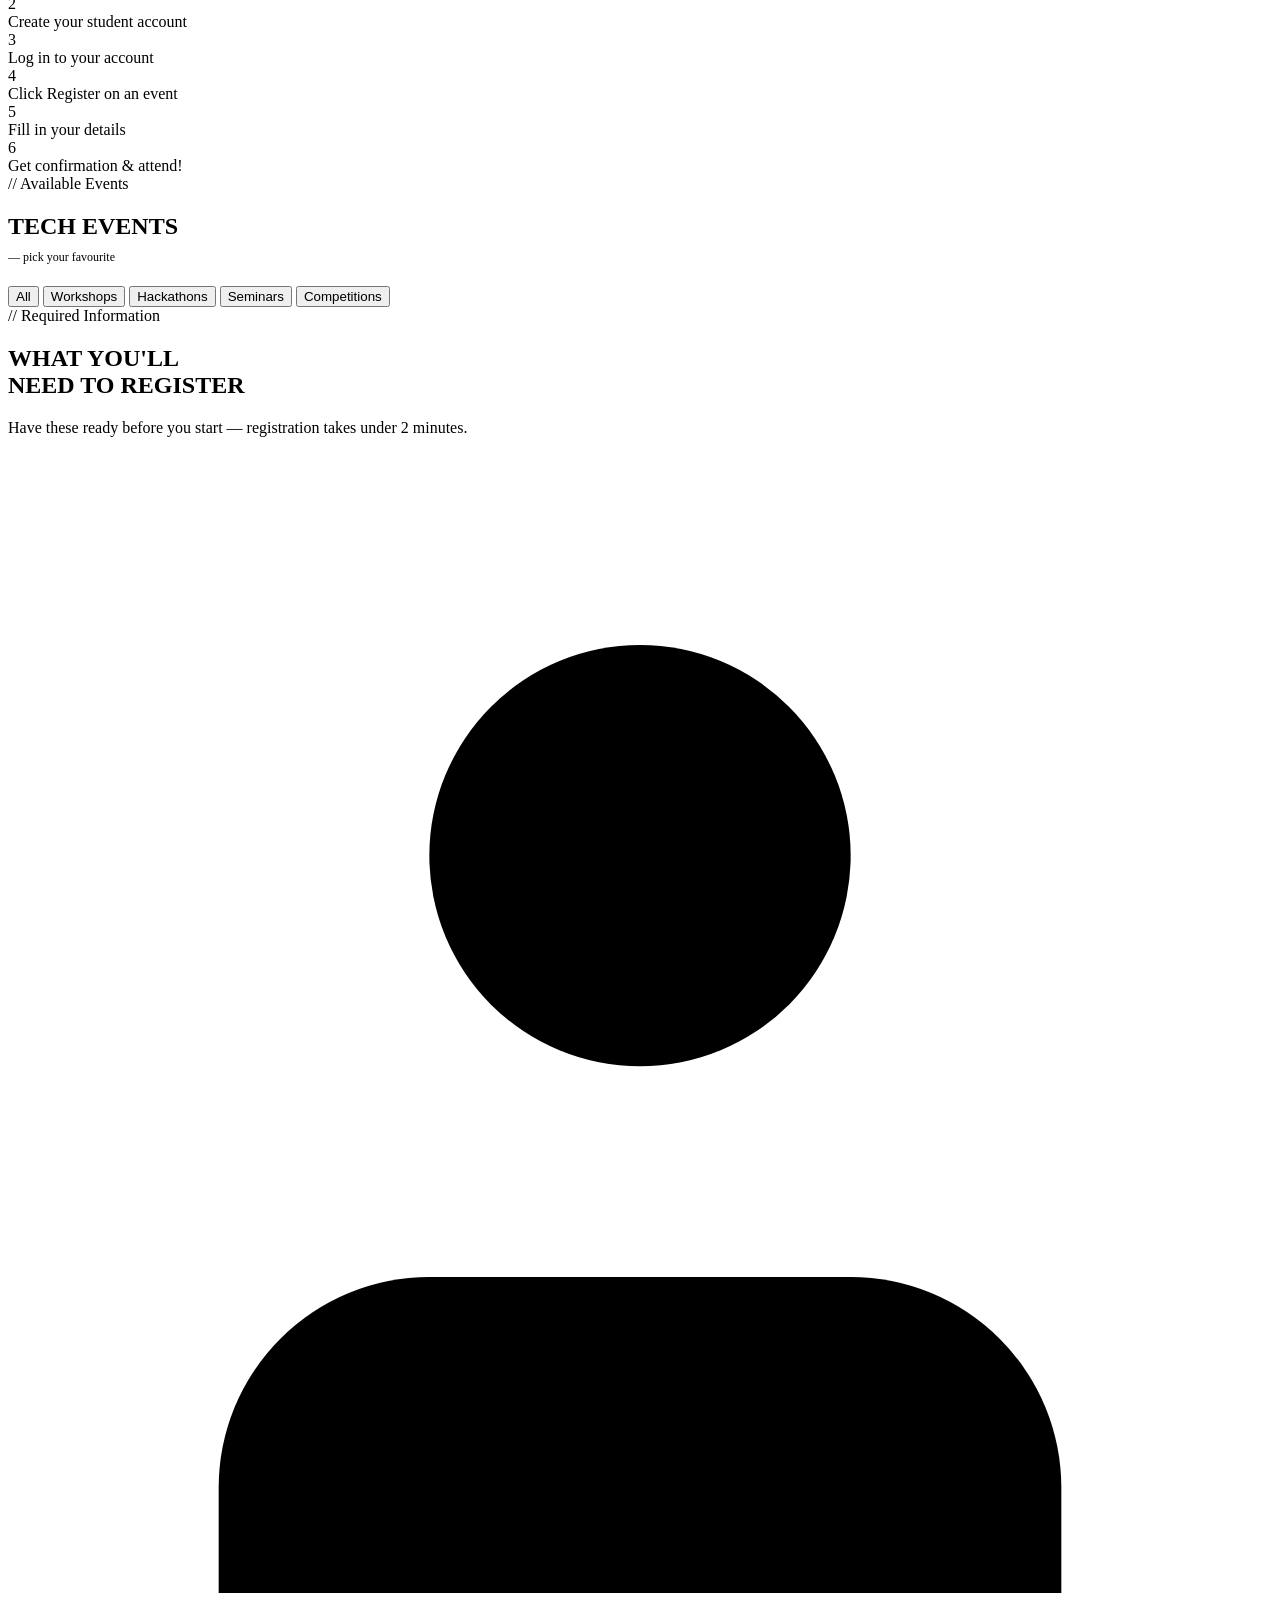
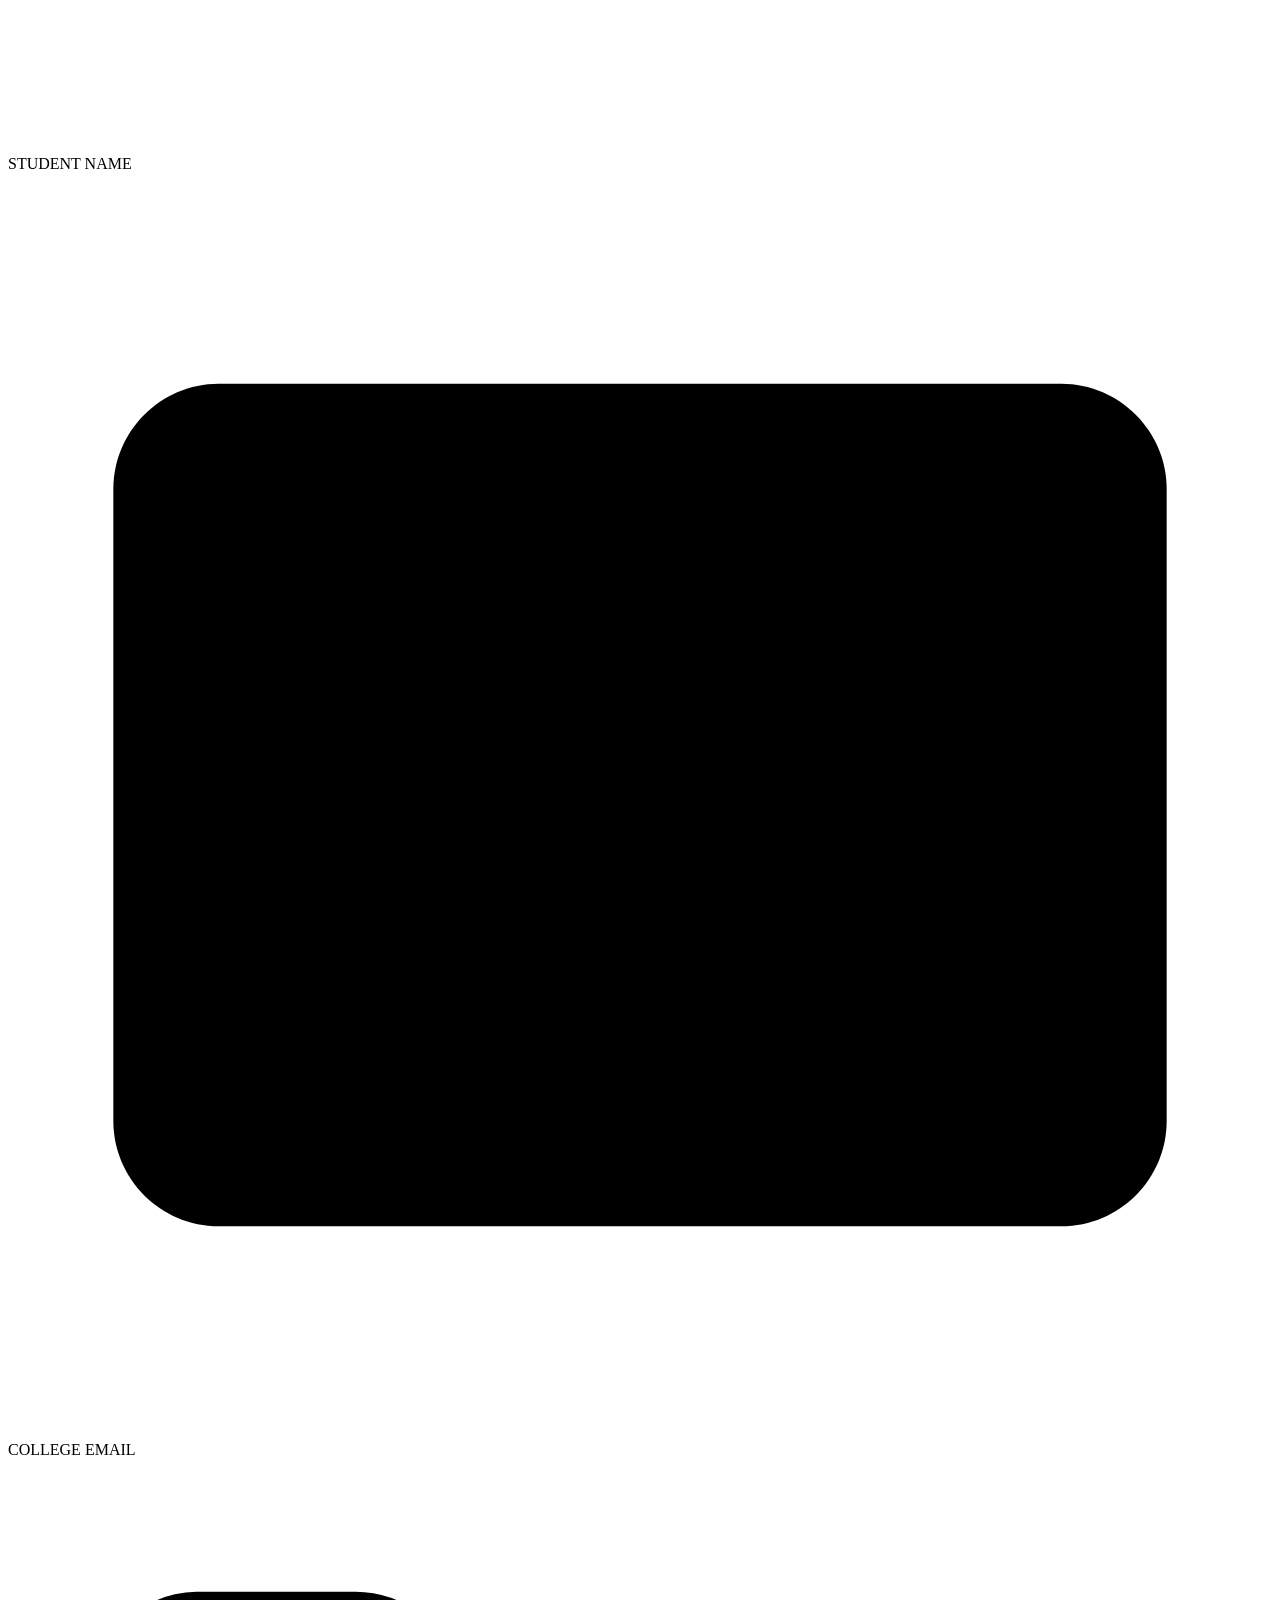
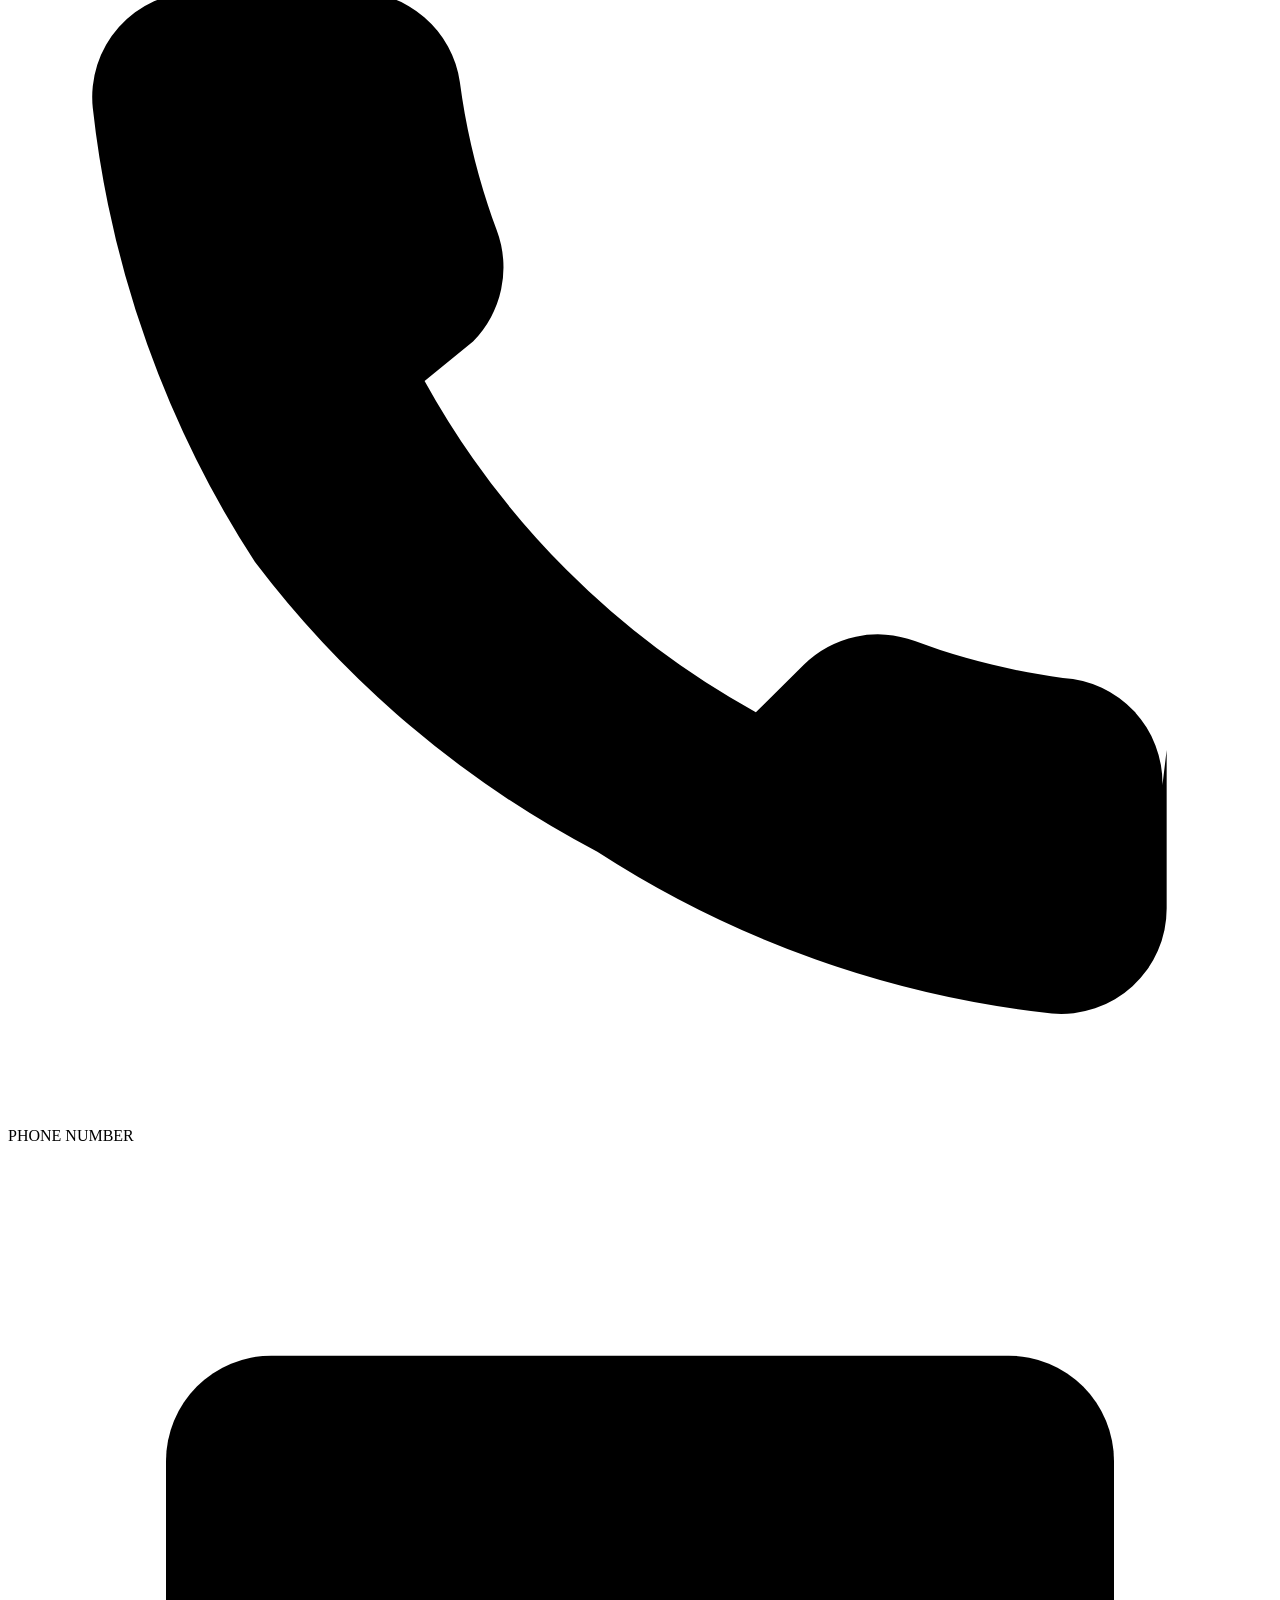
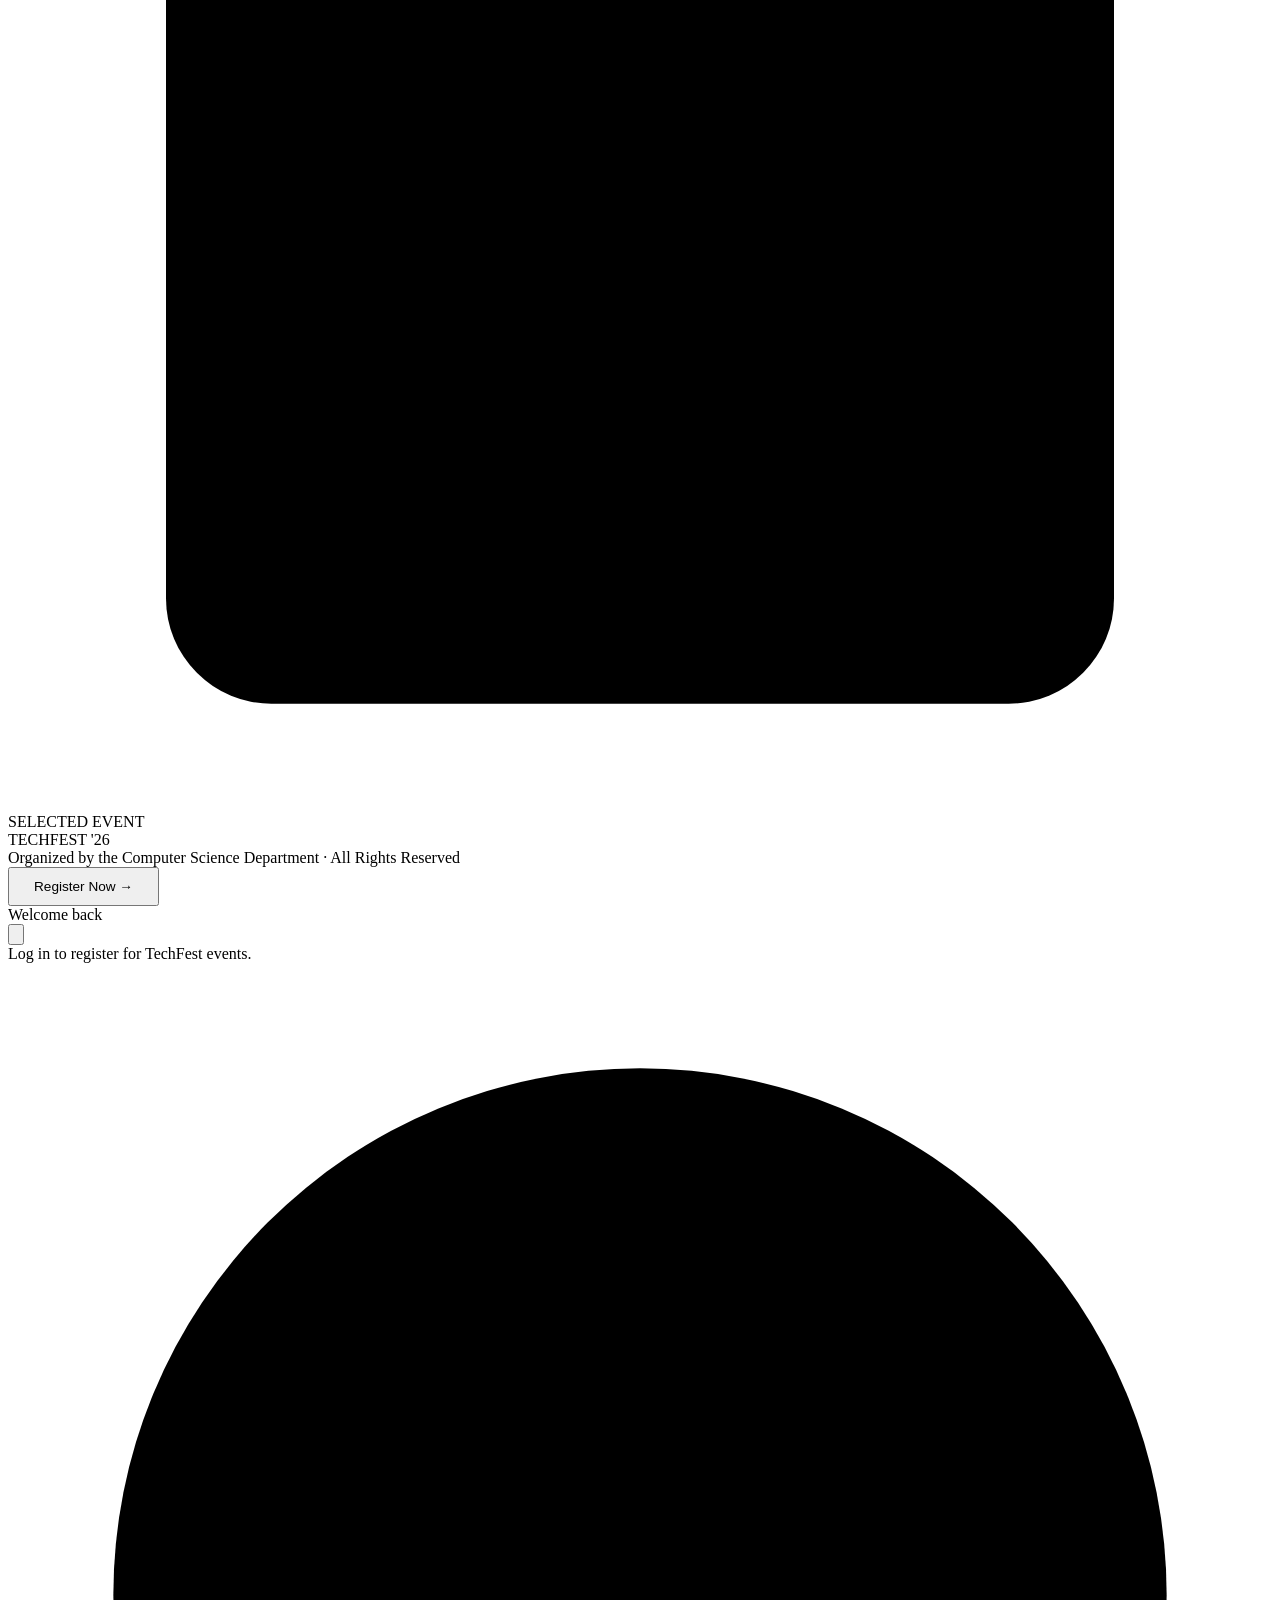
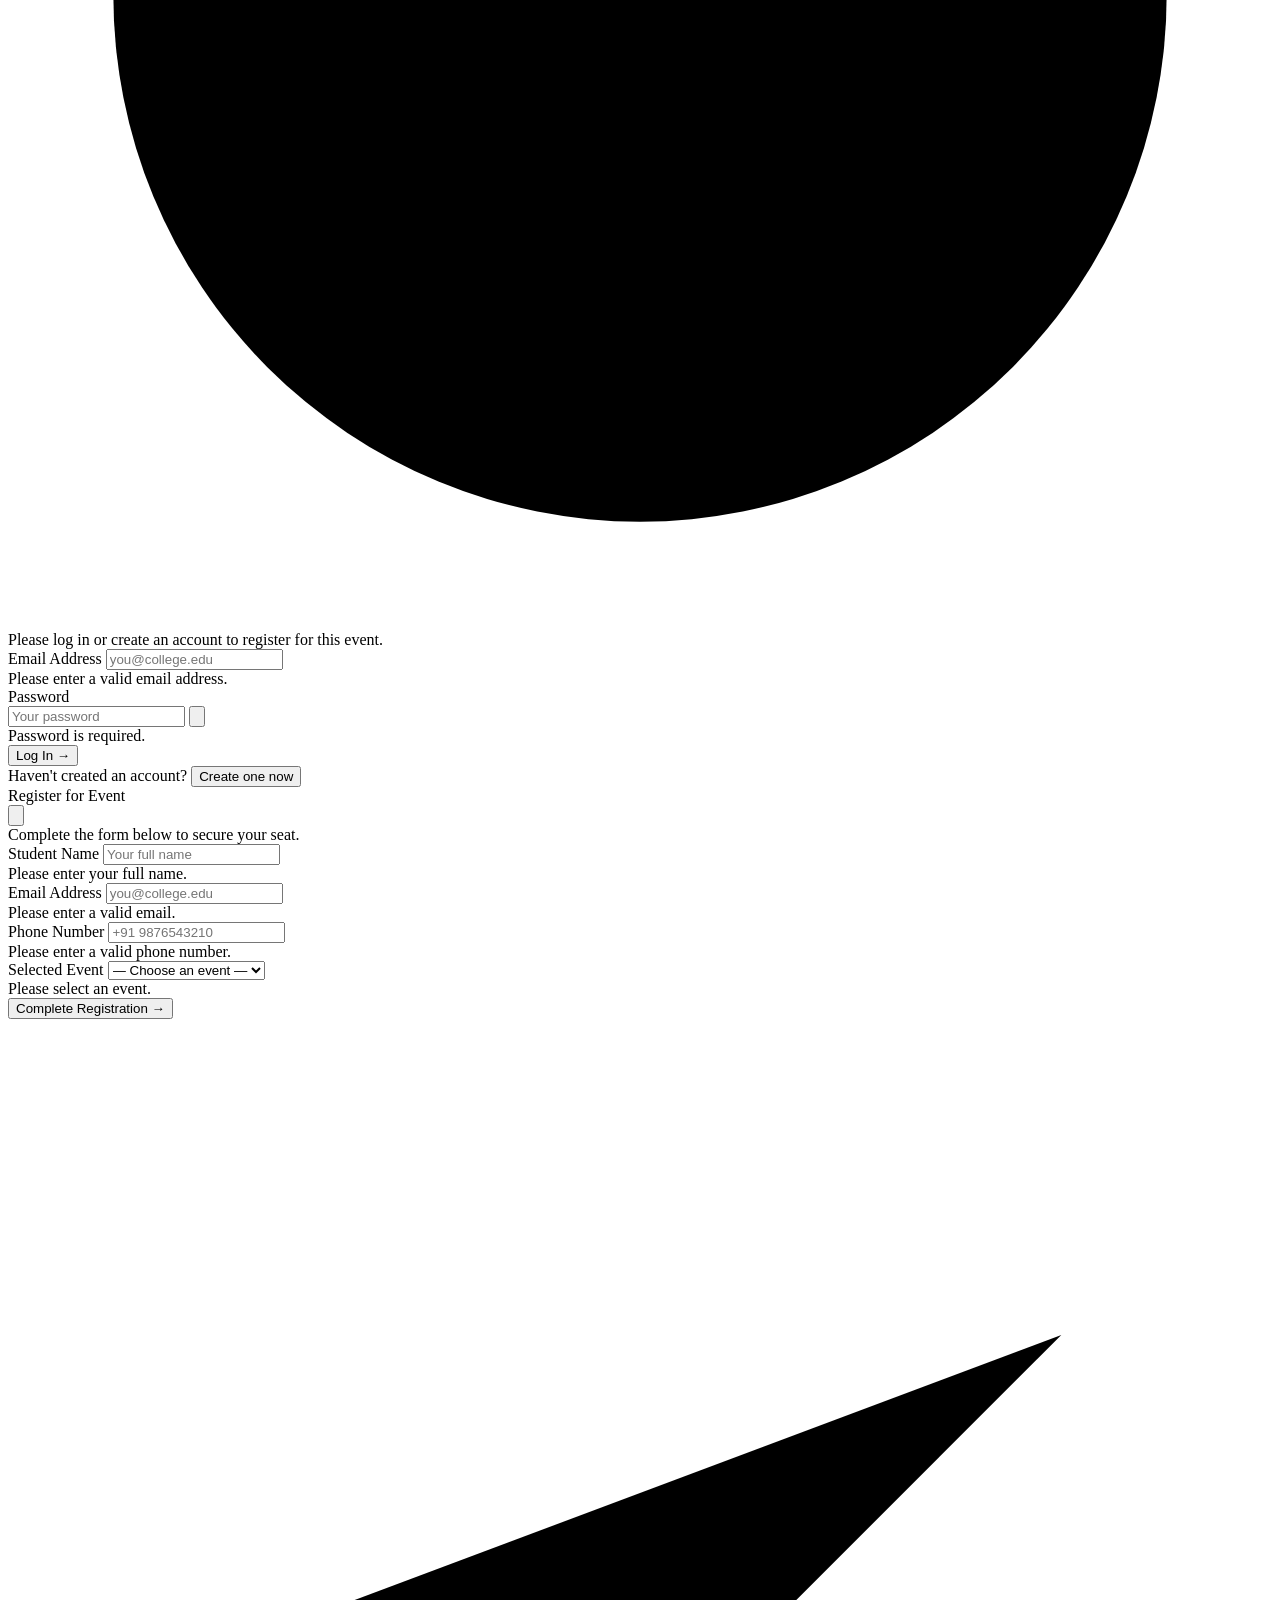
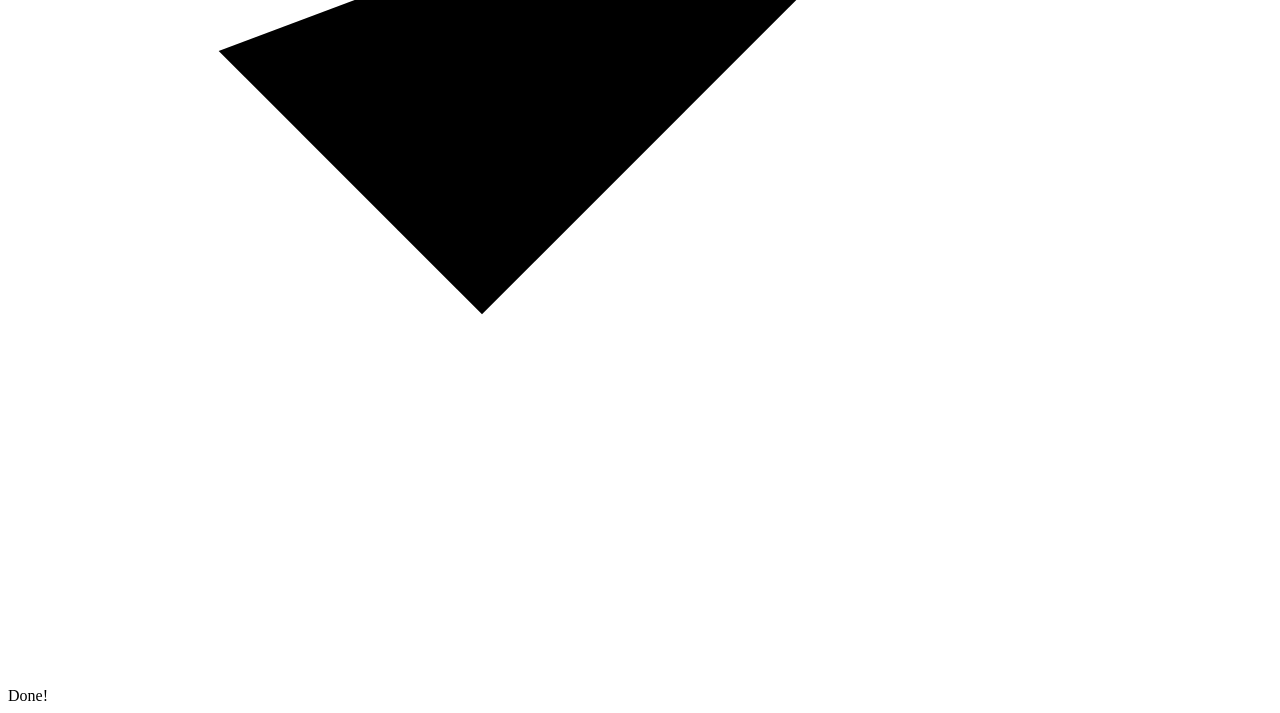
==== commit e585a7e9: "Revert "Added bootstrap cdn,utility classes,containers,js bundle" This reverts commit 5da7c9ae868df6" ====
--- a/Frontend/index.html
+++ b/Frontend/index.html
@@ -4,9 +4,6 @@
 <head>
     <meta charset="UTF-8" />
     <meta name="viewport" content="width=device-width, initial-scale=1.0" />
-
-    <link href="https://cdn.jsdelivr.net/npm/bootstrap@5.3.2/dist/css/bootstrap.min.css" rel="stylesheet"><!-- Bootstrap CSS -->
-
     <title>TechFest — College Technology Festival</title>
     <link
         href="https://fonts.googleapis.com/css2?family=Syne:wght@400;600;700;800&family=DM+Sans:ital,wght@0,300;0,400;0,500;1,300&display=swap"
@@ -17,40 +14,39 @@
 <body>
 
     <!-- NAV -->
-    <nav class="navbar navbar-expand-lg navbar-dark bg-dark"><!-- Using Bootstrap navbar for responsiveness -->
-<div class="container">
-
-<a class="navbar-brand" href="#">TECHFEST</a>
-
-<button class="navbar-toggler" data-bs-toggle="collapse" data-bs-target="#navMenu">
-<span class="navbar-toggler-icon"></span>
-</button>
-
-<div class="collapse navbar-collapse" id="navMenu">
-<ul class="navbar-nav ms-auto">
-
-<li class="nav-item">
-<a class="nav-link" href="#events">Events</a>
-</li>
-
-<li class="nav-item">
-<a class="nav-link" href="#steps">How it works</a>
-</li>
-
-<li class="nav-item">
-<a class="nav-link" href="#participants">Participants</a>
-</li>
-
-</ul>
-</div>
-</div>
-</nav>
-        
+    <nav>
+        <a href="#" class="nav-logo">
+            <div class="dot"><svg viewBox="0 0 24 24">
+                    <path d="M13 2L3 14h9l-1 8 10-12h-9l1-8z" />
+                </svg></div>
+            TECHFEST
+        </a>
+        <div class="nav-links">
+            <a href="#events">Events</a>
+            <a href="#steps">How it works</a>
+            <a href="#participants">Participants</a>
+        </div>
+        <!-- Guest buttons -->
+        <div class="nav-auth" id="navGuest">
+            <button class="btn-nav-login" onclick="openAuthModal('login')">Log In</button>
+            <button class="btn-nav-signup" onclick="openAuthModal('signup')">Sign Up</button>
+        </div>
+        <!-- Logged-in state -->
+        <div class="nav-user" id="navUser">
+            <div class="user-pill">
+                <svg viewBox="0 0 24 24" stroke-width="2">
+                    <path d="M20 21v-2a4 4 0 0 0-4-4H8a4 4 0 0 0-4 4v2" />
+                    <circle cx="12" cy="7" r="4" />
+                </svg>
+                <span id="navUserName">Student</span>
+            </div>
+            <button class="btn-logout" onclick="logout()">Log out</button>
+        </div>
+    </nav>
 
     <!-- HERO -->
     <section class="hero">
-        <div class="container"><!-- Bootstrap container for consistent padding -->
-
+        <div>
             <div class="hero-tag"><span></span> College Technology Festival 2026</div>
             <h1 class="hero-title">
                 EXPLORE<br>
@@ -59,10 +55,7 @@
             </h1>
             <p class="hero-sub">Join the biggest tech event of the year. Register for workshops, hackathons, and
                 seminars led by industry experts. Seats are limited — secure yours today.</p>
-             
-                <!-- Using Bootstrap utility classes for spacing -->
-            <div class="hero-btns d-flex gap-3">
-
+            <div class="hero-btns">
                 <a href="#events" class="btn-primary">Browse Events <svg width="16" height="16" viewBox="0 0 24 24"
                         fill="none" stroke="currentColor" stroke-width="2.5">
                         <path d="M5 12h14M12 5l7 7-7 7" />
@@ -102,44 +95,38 @@
 
     <!-- STEPS -->
     <section class="steps-section" id="steps">
-       
-        <!-- Bootstrap container for consistent padding -->
-
-        <div class="container">
-            
-            <div class="steps-header fade-up">
-                <div>
-                    <div class="section-tag">// How It Works</div>
-                    <h2 class="section-title">SIX STEPS <span style="color:var(--green)">→</span><br>TO REGISTER</h2>
-                </div>
-                <p class="section-sub">From browsing events to getting your confirmation — the process takes less than 2
-                    minutes.</p>
-            </div>
-            <div class="steps-grid fade-up row">
-                <div class="step col-md-4 mb-4">
-                    <div class="step-num active">1</div>
-                    <div class="step-label">Browse available events</div>
-                </div>
-                <div class="step col-md-4 mb-4">
-                    <div class="step-num">2</div>
-                    <div class="step-label">Create your student account</div>
-                </div>
-                <div class="step col-md-4 mb-4">
-                    <div class="step-num">3</div>
-                    <div class="step-label">Log in to your account</div>
-                </div>
-                <div class="step col-md-4 mb-4">
-                    <div class="step-num">4</div>
-                    <div class="step-label">Click Register on an event</div>
-                </div>
-                <div class="step col-md-4 mb-4">
-                    <div class="step-num">5</div>
-                    <div class="step-label">Fill in your details</div>
-                </div>
-                <div class="step col-md-4 mb-4">
-                    <div class="step-num">6</div>
-                    <div class="step-label">Get confirmation &amp; attend!</div>
-                </div>
+        <div class="steps-header fade-up">
+            <div>
+                <div class="section-tag">// How It Works</div>
+                <h2 class="section-title">SIX STEPS <span style="color:var(--green)">→</span><br>TO REGISTER</h2>
+            </div>
+            <p class="section-sub">From browsing events to getting your confirmation — the process takes less than 2
+                minutes.</p>
+        </div>
+        <div class="steps-grid fade-up">
+            <div class="step">
+                <div class="step-num active">1</div>
+                <div class="step-label">Browse available events</div>
+            </div>
+            <div class="step">
+                <div class="step-num">2</div>
+                <div class="step-label">Create your student account</div>
+            </div>
+            <div class="step">
+                <div class="step-num">3</div>
+                <div class="step-label">Log in to your account</div>
+            </div>
+            <div class="step">
+                <div class="step-num">4</div>
+                <div class="step-label">Click Register on an event</div>
+            </div>
+            <div class="step">
+                <div class="step-num">5</div>
+                <div class="step-label">Fill in your details</div>
+            </div>
+            <div class="step">
+                <div class="step-num">6</div>
+                <div class="step-label">Get confirmation &amp; attend!</div>
             </div>
         </div>
     </section>
@@ -166,34 +153,31 @@
 
     <!-- REQUIREMENTS -->
     <section class="docs-section" id="requirements">
-        <!-- Bootstrap container for consistent padding -->
-        <div class="container">
-            <div class="fade-up">
-                <div class="section-tag">// Required Information</div>
-                <h2 class="section-title">WHAT YOU'LL<br><span style="color:var(--green)">NEED TO REGISTER</span></h2>
-                <p class="section-sub" style="margin-bottom:0">Have these ready before you start — registration takes under
-                    2 minutes.</p>
-            </div>
-            <div class="docs-pills fade-up d-flex flex-wrap gap-3 mt-5">
-                <div class="doc-pill"><svg viewBox="0 0 24 24" stroke-width="2">
-                        <path d="M20 21v-2a4 4 0 0 0-4-4H8a4 4 0 0 0-4 4v2" />
-                        <circle cx="12" cy="7" r="4" />
-                    </svg>STUDENT NAME</div>
-                <div class="doc-pill outline"><svg viewBox="0 0 24 24" stroke-width="2">
-                        <path d="M4 4h16c1.1 0 2 .9 2 2v12c0 1.1-.9 2-2 2H4c-1.1 0-2-.9-2-2V6c0-1.1.9-2 2-2z" />
-                        <polyline points="22,6 12,13 2,6" />
-                    </svg>COLLEGE EMAIL</div>
-                <div class="doc-pill"><svg viewBox="0 0 24 24" stroke-width="2">
-                        <path
-                            d="M22 16.92v3a2 2 0 0 1-2.18 2 19.79 19.79 0 0 1-8.63-3.07A19.5 19.5 0 0 1 4.69 13.35 19.79 19.79 0 0 1 1.61 4.73 2 2 0 0 1 3.58 2.52H6.58a2 2 0 0 1 2 1.72c.127.96.361 1.903.7 2.81a2 2 0 0 1-.45 2.11L7.91 9.91a16 16 0 0 0 6.29 6.29l.91-.9a2 2 0 0 1 2.11-.45c.907.339 1.85.573 2.81.7A2 2 0 0 1 21.92 17.58z" />
-                    </svg>PHONE NUMBER</div>
-                <div class="doc-pill outline"><svg viewBox="0 0 24 24" stroke-width="2">
-                        <rect x="3" y="4" width="18" height="18" rx="2" ry="2" />
-                        <line x1="16" y1="2" x2="16" y2="6" />
-                        <line x1="8" y1="2" x2="8" y2="6" />
-                        <line x1="3" y1="10" x2="21" y2="10" />
-                    </svg>SELECTED EVENT</div>
-            </div>
+        <div class="fade-up">
+            <div class="section-tag">// Required Information</div>
+            <h2 class="section-title">WHAT YOU'LL<br><span style="color:var(--green)">NEED TO REGISTER</span></h2>
+            <p class="section-sub" style="margin-bottom:0">Have these ready before you start — registration takes under
+                2 minutes.</p>
+        </div>
+        <div class="docs-pills fade-up" style="margin-top:50px">
+            <div class="doc-pill"><svg viewBox="0 0 24 24" stroke-width="2">
+                    <path d="M20 21v-2a4 4 0 0 0-4-4H8a4 4 0 0 0-4 4v2" />
+                    <circle cx="12" cy="7" r="4" />
+                </svg>STUDENT NAME</div>
+            <div class="doc-pill outline"><svg viewBox="0 0 24 24" stroke-width="2">
+                    <path d="M4 4h16c1.1 0 2 .9 2 2v12c0 1.1-.9 2-2 2H4c-1.1 0-2-.9-2-2V6c0-1.1.9-2 2-2z" />
+                    <polyline points="22,6 12,13 2,6" />
+                </svg>COLLEGE EMAIL</div>
+            <div class="doc-pill"><svg viewBox="0 0 24 24" stroke-width="2">
+                    <path
+                        d="M22 16.92v3a2 2 0 0 1-2.18 2 19.79 19.79 0 0 1-8.63-3.07A19.5 19.5 0 0 1 4.69 13.35 19.79 19.79 0 0 1 1.61 4.73 2 2 0 0 1 3.58 2.52H6.58a2 2 0 0 1 2 1.72c.127.96.361 1.903.7 2.81a2 2 0 0 1-.45 2.11L7.91 9.91a16 16 0 0 0 6.29 6.29l.91-.9a2 2 0 0 1 2.11-.45c.907.339 1.85.573 2.81.7A2 2 0 0 1 21.92 17.58z" />
+                </svg>PHONE NUMBER</div>
+            <div class="doc-pill outline"><svg viewBox="0 0 24 24" stroke-width="2">
+                    <rect x="3" y="4" width="18" height="18" rx="2" ry="2" />
+                    <line x1="16" y1="2" x2="16" y2="6" />
+                    <line x1="8" y1="2" x2="8" y2="6" />
+                    <line x1="3" y1="10" x2="21" y2="10" />
+                </svg>SELECTED EVENT</div>
         </div>
     </section>
 
@@ -402,9 +386,7 @@
         <span id="toastMsg">Done!</span>
     </div>
 
-    <!-- Bootstrap JS Bundle (includes Popper) -->
-   <script src="https://cdn.jsdelivr.net/npm/bootstrap@5.3.2/dist/js/bootstrap.bundle.min.js"></script>
-<script src="script.js"></script>
+    <script src="script.js"></script>
 </body>
 
 </html>
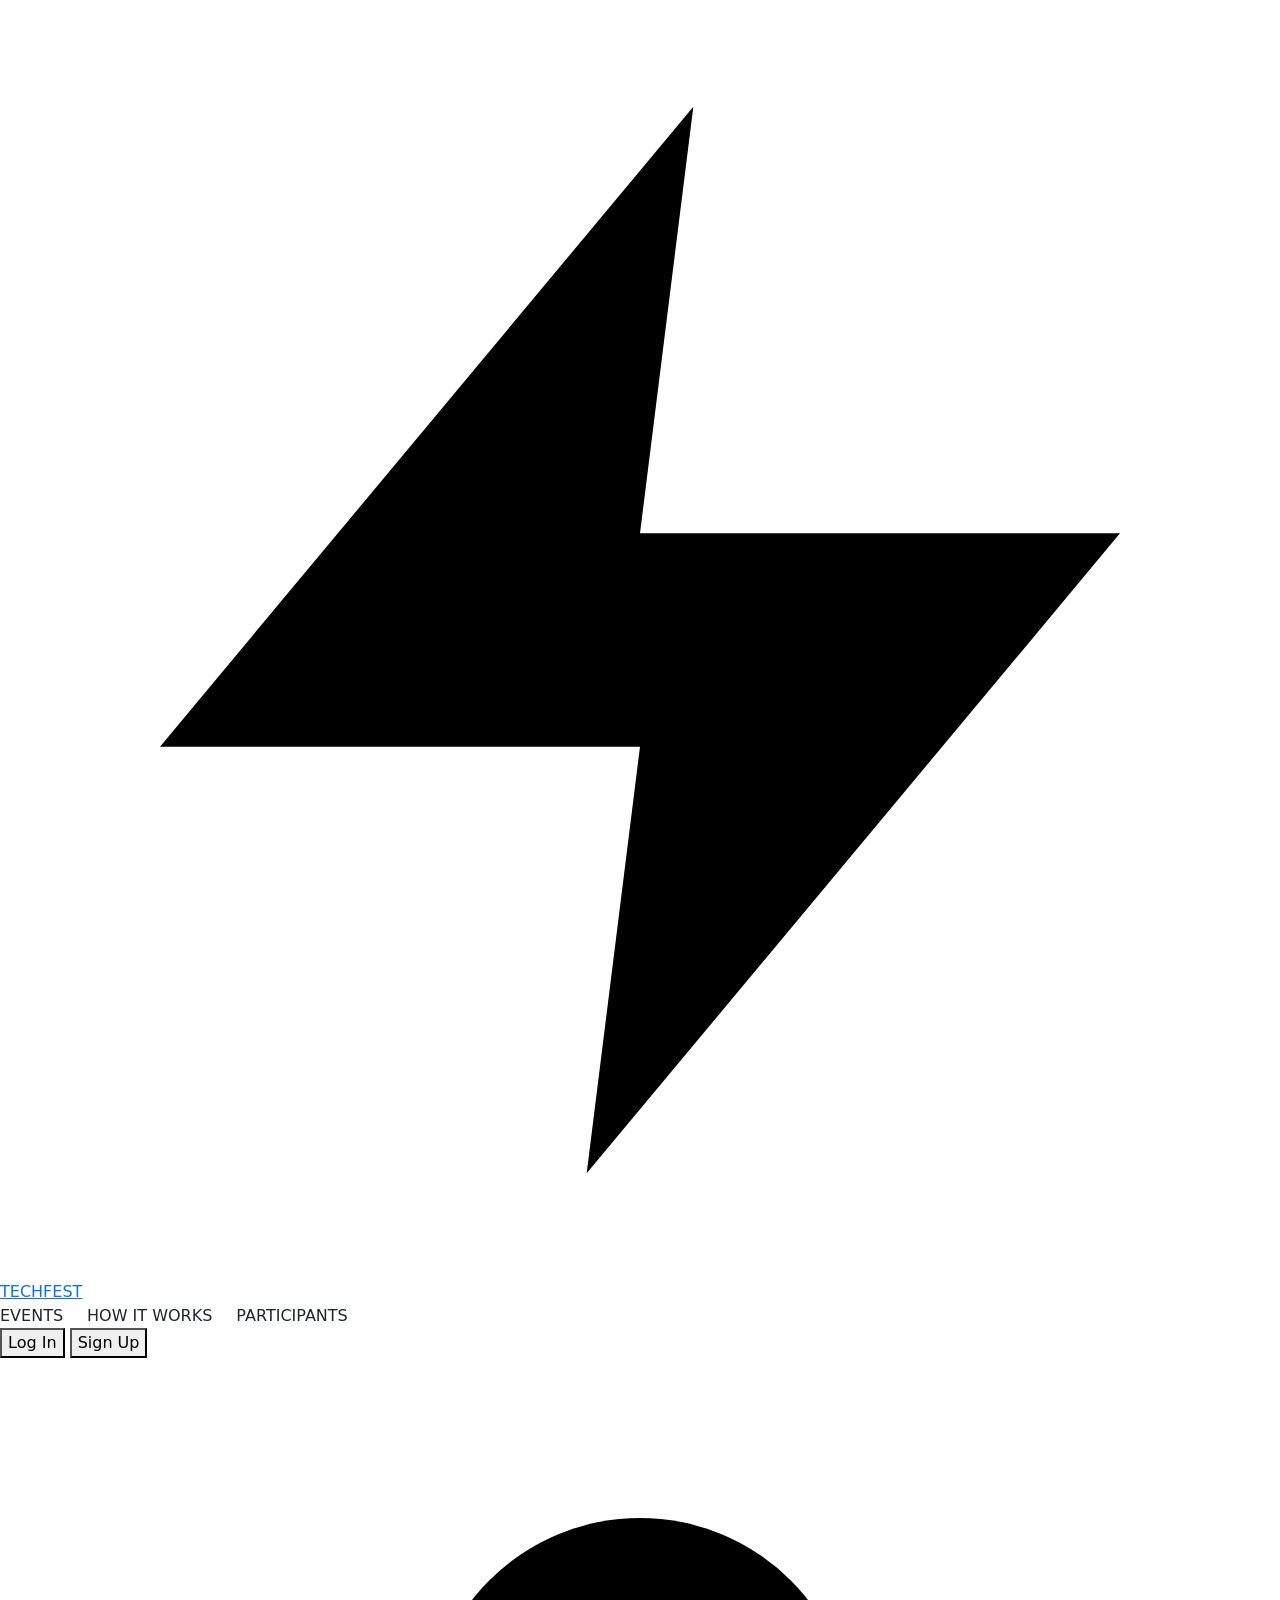
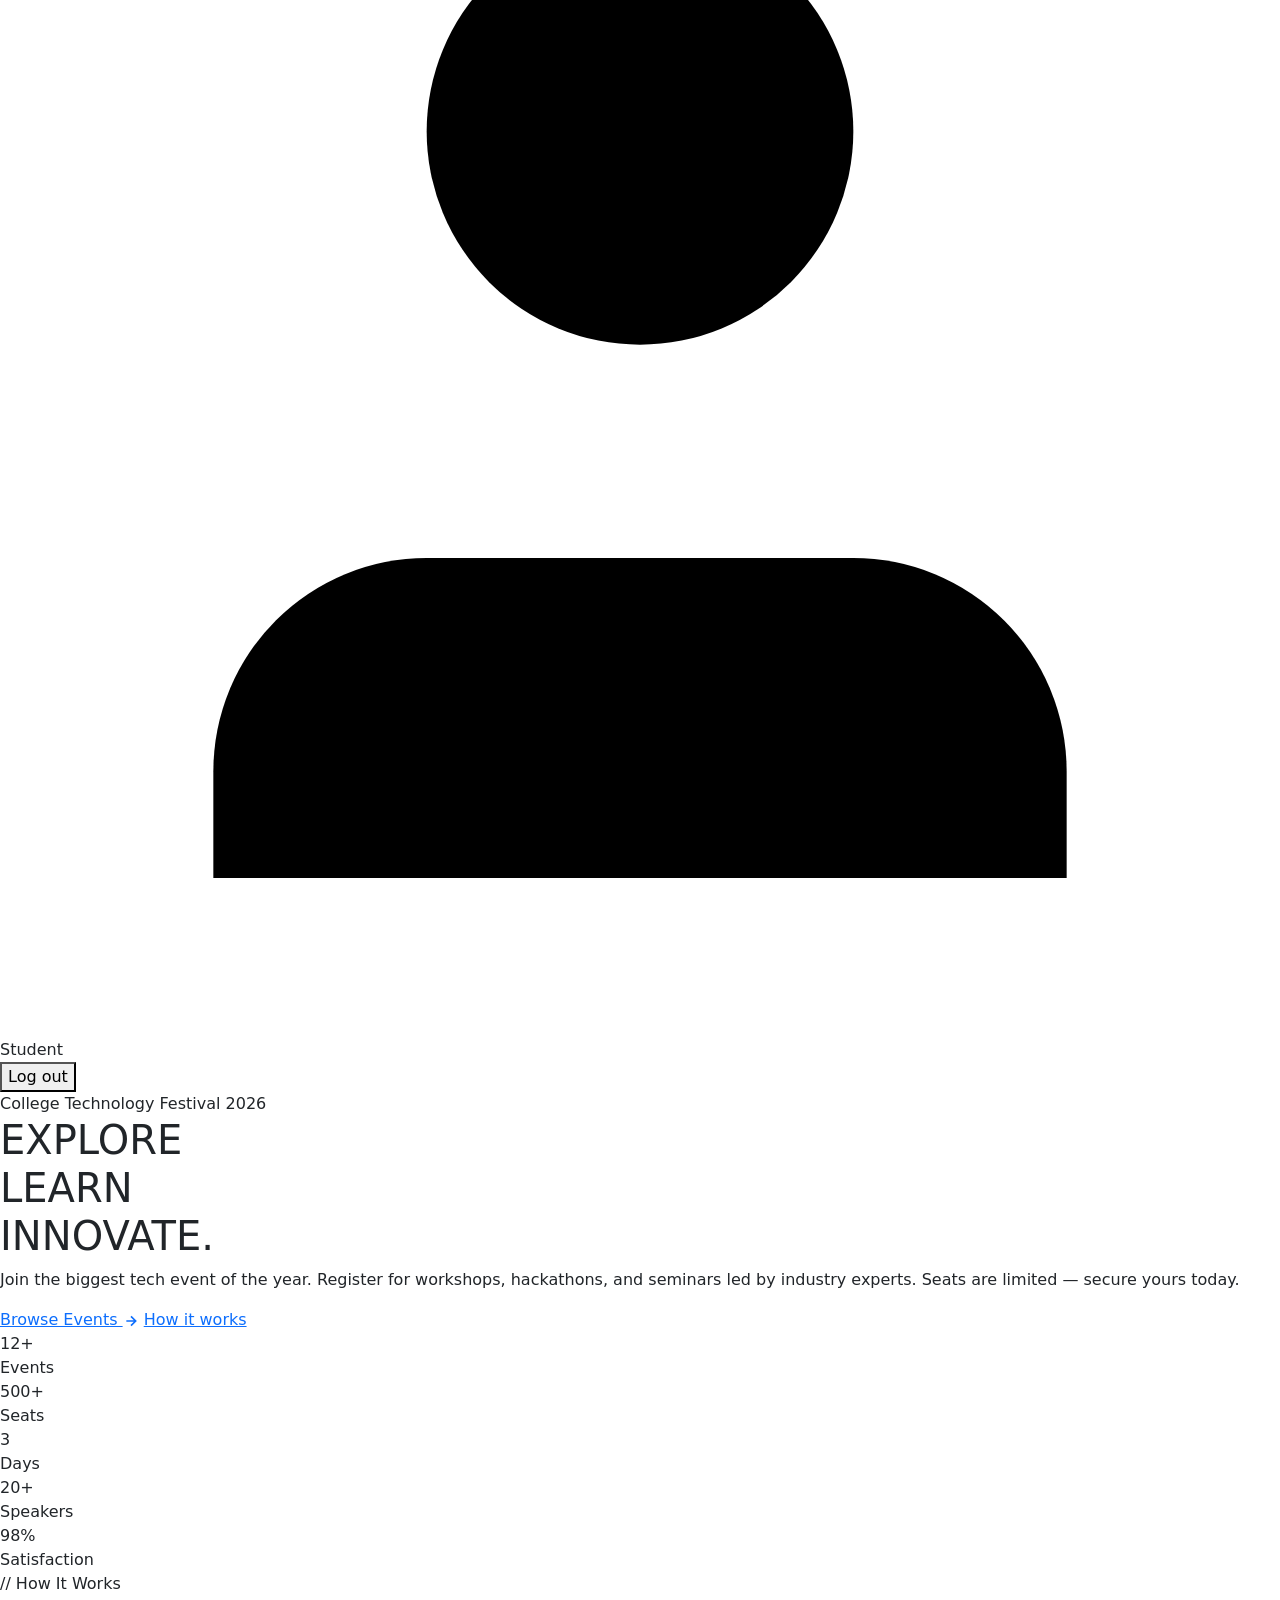
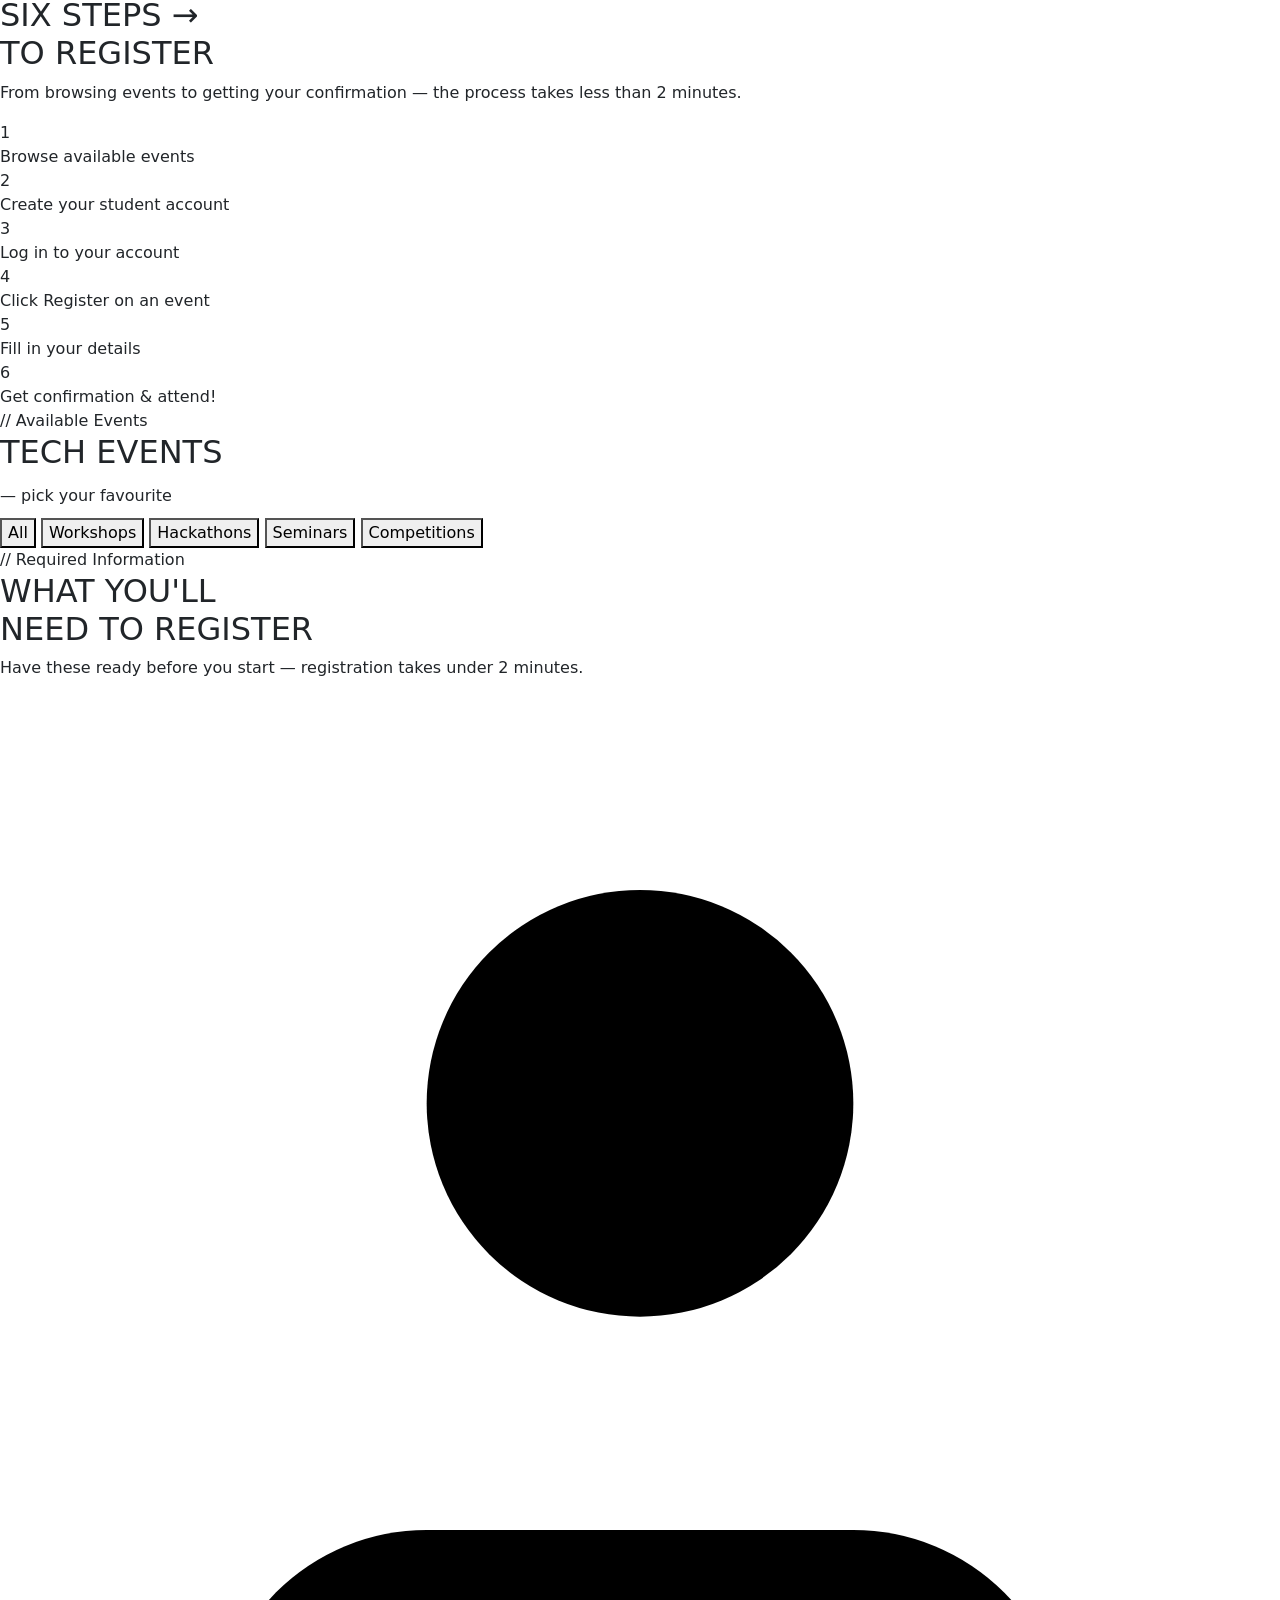
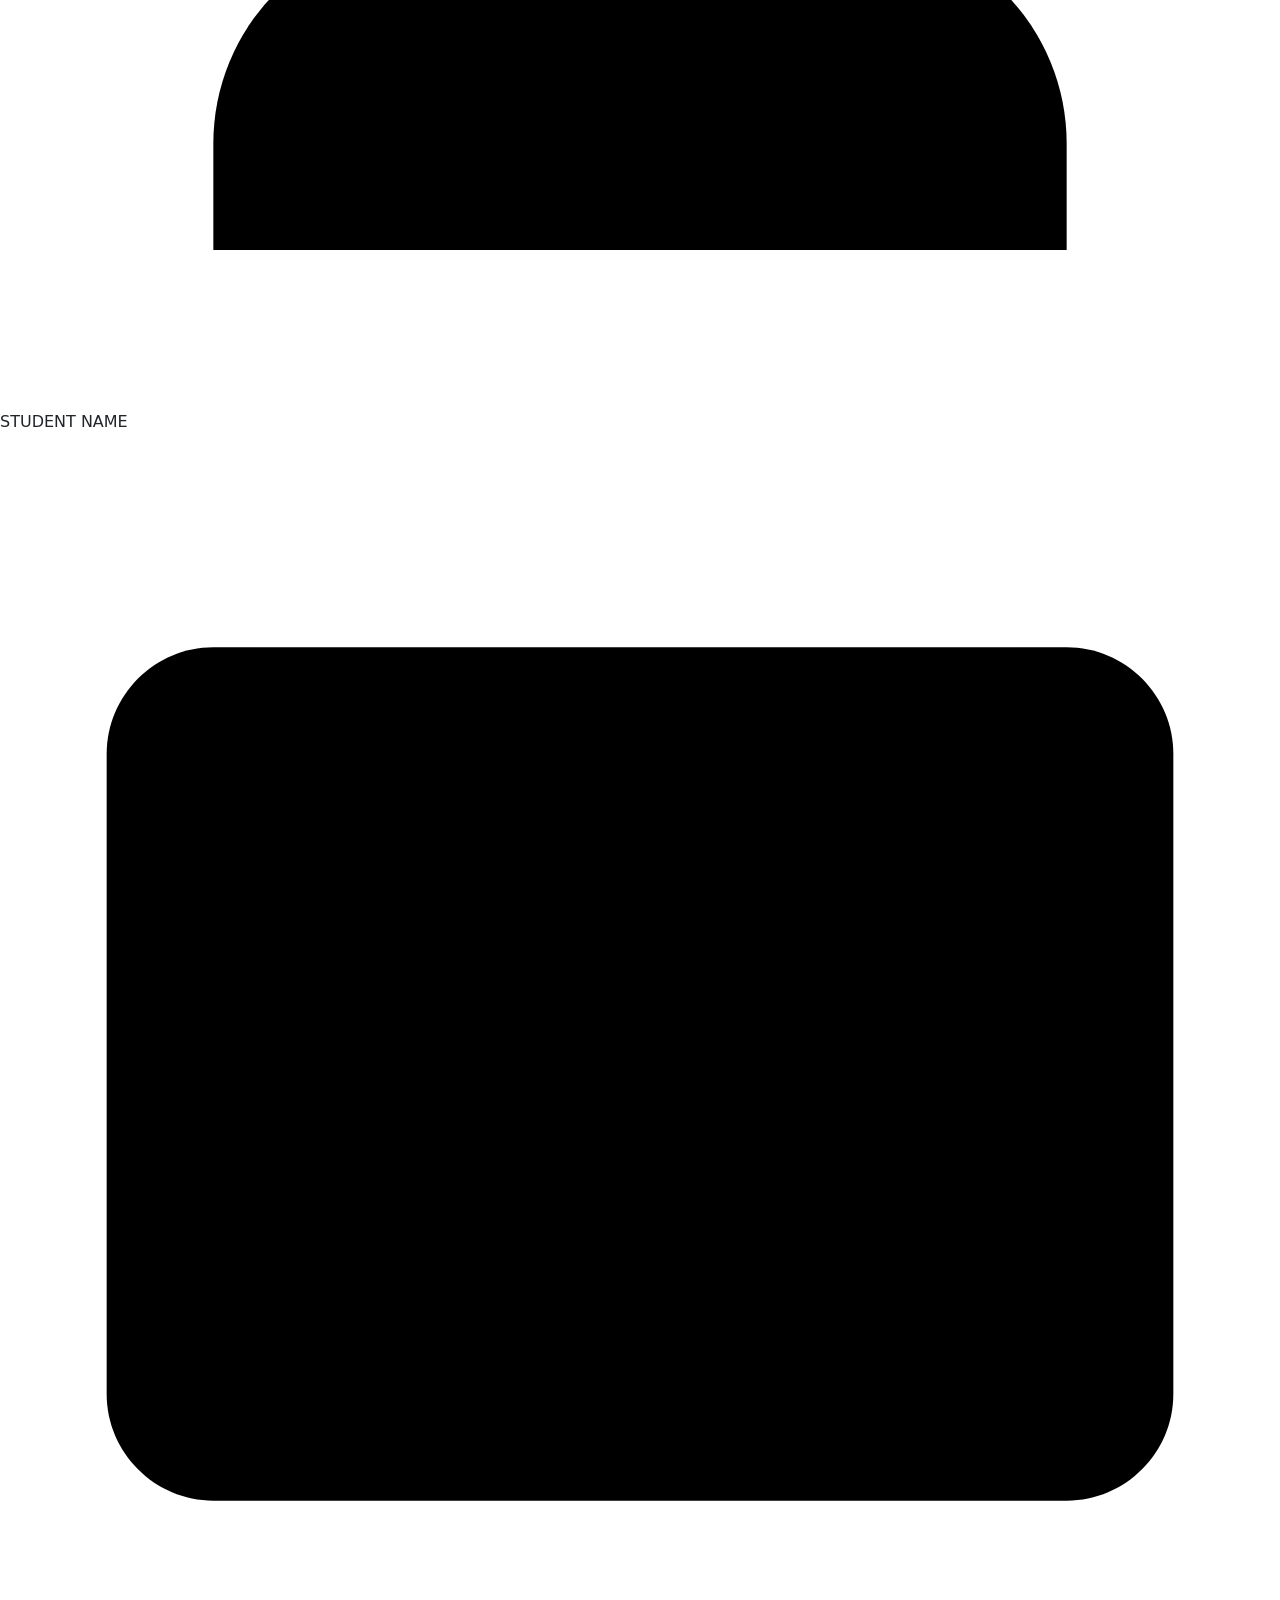
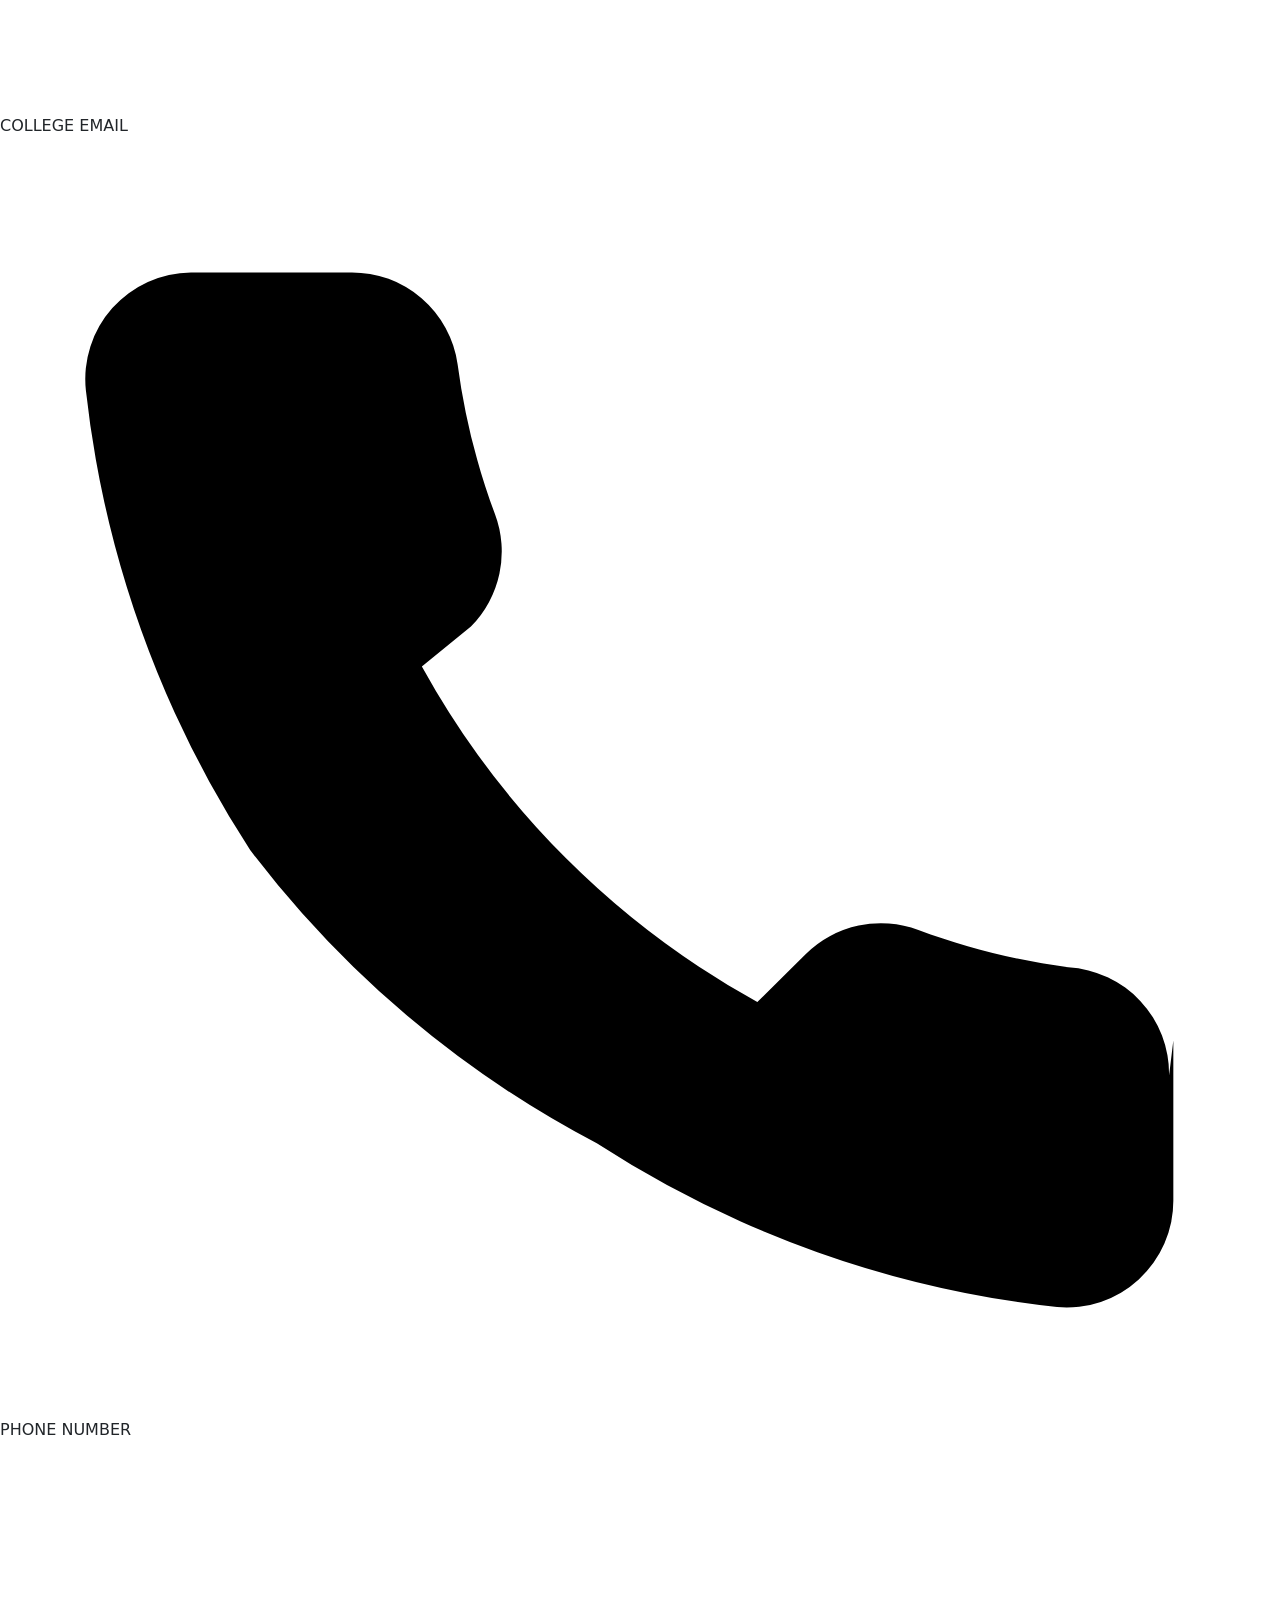
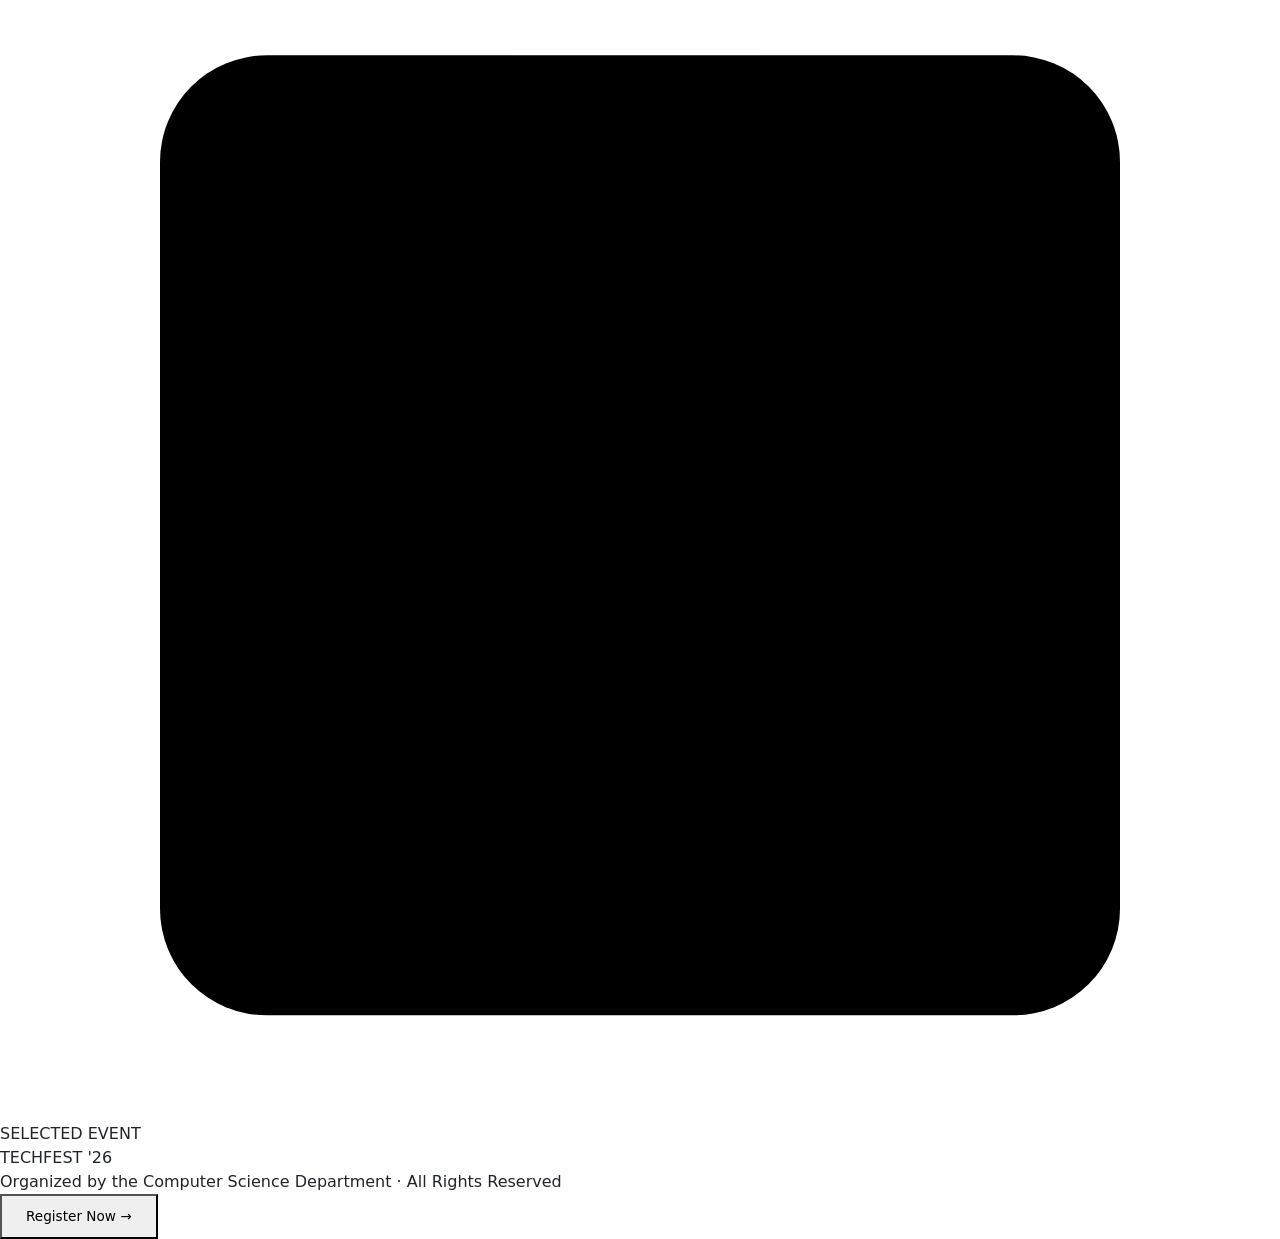
==== commit b1be52b4: "made changes in navbar and login" ====
--- a/Frontend/index.html
+++ b/Frontend/index.html
@@ -8,6 +8,8 @@
     <link
         href="https://fonts.googleapis.com/css2?family=Syne:wght@400;600;700;800&family=DM+Sans:ital,wght@0,300;0,400;0,500;1,300&display=swap"
         rel="stylesheet" />
+        <link href="https://cdn.jsdelivr.net/npm/bootstrap@5.3.3/dist/css/bootstrap.min.css" rel="stylesheet">
+        <link rel="stylesheet" href="bootstrap-styles.css">
     <link rel="stylesheet" href="style.css" />
 </head>
 
@@ -21,11 +23,13 @@
                 </svg></div>
             TECHFEST
         </a>
-        <div class="nav-links">
-            <a href="#events">Events</a>
-            <a href="#steps">How it works</a>
-            <a href="#participants">Participants</a>
-        </div>
+        <!--nav links using Bootstrap classes-->
+        <div class="nav-links d-flex flex-row gap-4 mx-auto">
+    <a class="nav-link text-uppercase" href="#events">Events</a>
+    <a class="nav-link text-uppercase" href="#steps">How it works</a>
+    <a class="nav-link text-uppercase" href="#participants">Participants</a>
+</div>
+
         <!-- Guest buttons -->
         <div class="nav-auth" id="navGuest">
             <button class="btn-nav-login" onclick="openAuthModal('login')">Log In</button>
@@ -196,7 +200,8 @@
     <div class="modal-overlay" id="authOverlay" onclick="closeAuthOutside(event)">
         <div class="modal">
 
-            <!-- LOGIN FORM -->
+            <!-- Bootstrap tabs for Login-->
+        
             <div id="loginView">
                 <div class="modal-header">
                     <div>
@@ -209,17 +214,18 @@
                         </svg>
                     </button>
                 </div>
-                <div class="modal-subtitle">Log in to register for TechFest events.</div>
-
-                <div class="auth-hint" id="authHint">
-                    <svg viewBox="0 0 24 24" stroke-width="2">
-                        <circle cx="12" cy="12" r="10" />
-                        <line x1="12" y1="8" x2="12" y2="12" />
-                        <line x1="12" y1="16" x2="12.01" y2="16" />
-                    </svg>
-                    <span>Please log in or create an account to register for this event.</span>
-                </div>
-
+        <div class="text-secondary mb-4 opacity-75">Log in to register for TechFest events.</div>
+
+    <div class="alert border-0 d-flex align-items-center gap-2 mb-4" id="authHint" style="background: rgba(61, 218, 110, 0.1); color: #3DDA6E; border-radius: 12px;">
+        <svg width="20" height="20" viewBox="0 0 24 24" fill="none" stroke="currentColor" stroke-width="2">
+            <circle cx="12" cy="12" r="10" />
+            <line x1="12" y1="8" x2="12" y2="12" />
+            <line x1="12" y1="16" x2="12.01" y2="16" />
+        </svg>
+        <span class="small">Please log in or create an account to register.</span>
+    </div>
+
+              
                 <form id="loginForm" novalidate>
                     <div class="form-group">
                         <label class="form-label">Email Address</label>
@@ -386,7 +392,9 @@
         <span id="toastMsg">Done!</span>
     </div>
 
+    <script src="https://cdn.jsdelivr.net/npm/bootstrap@5.3.3/dist/js/bootstrap.bundle.min.js"></script>
     <script src="script.js"></script>
 </body>
+</body>
 
 </html>
